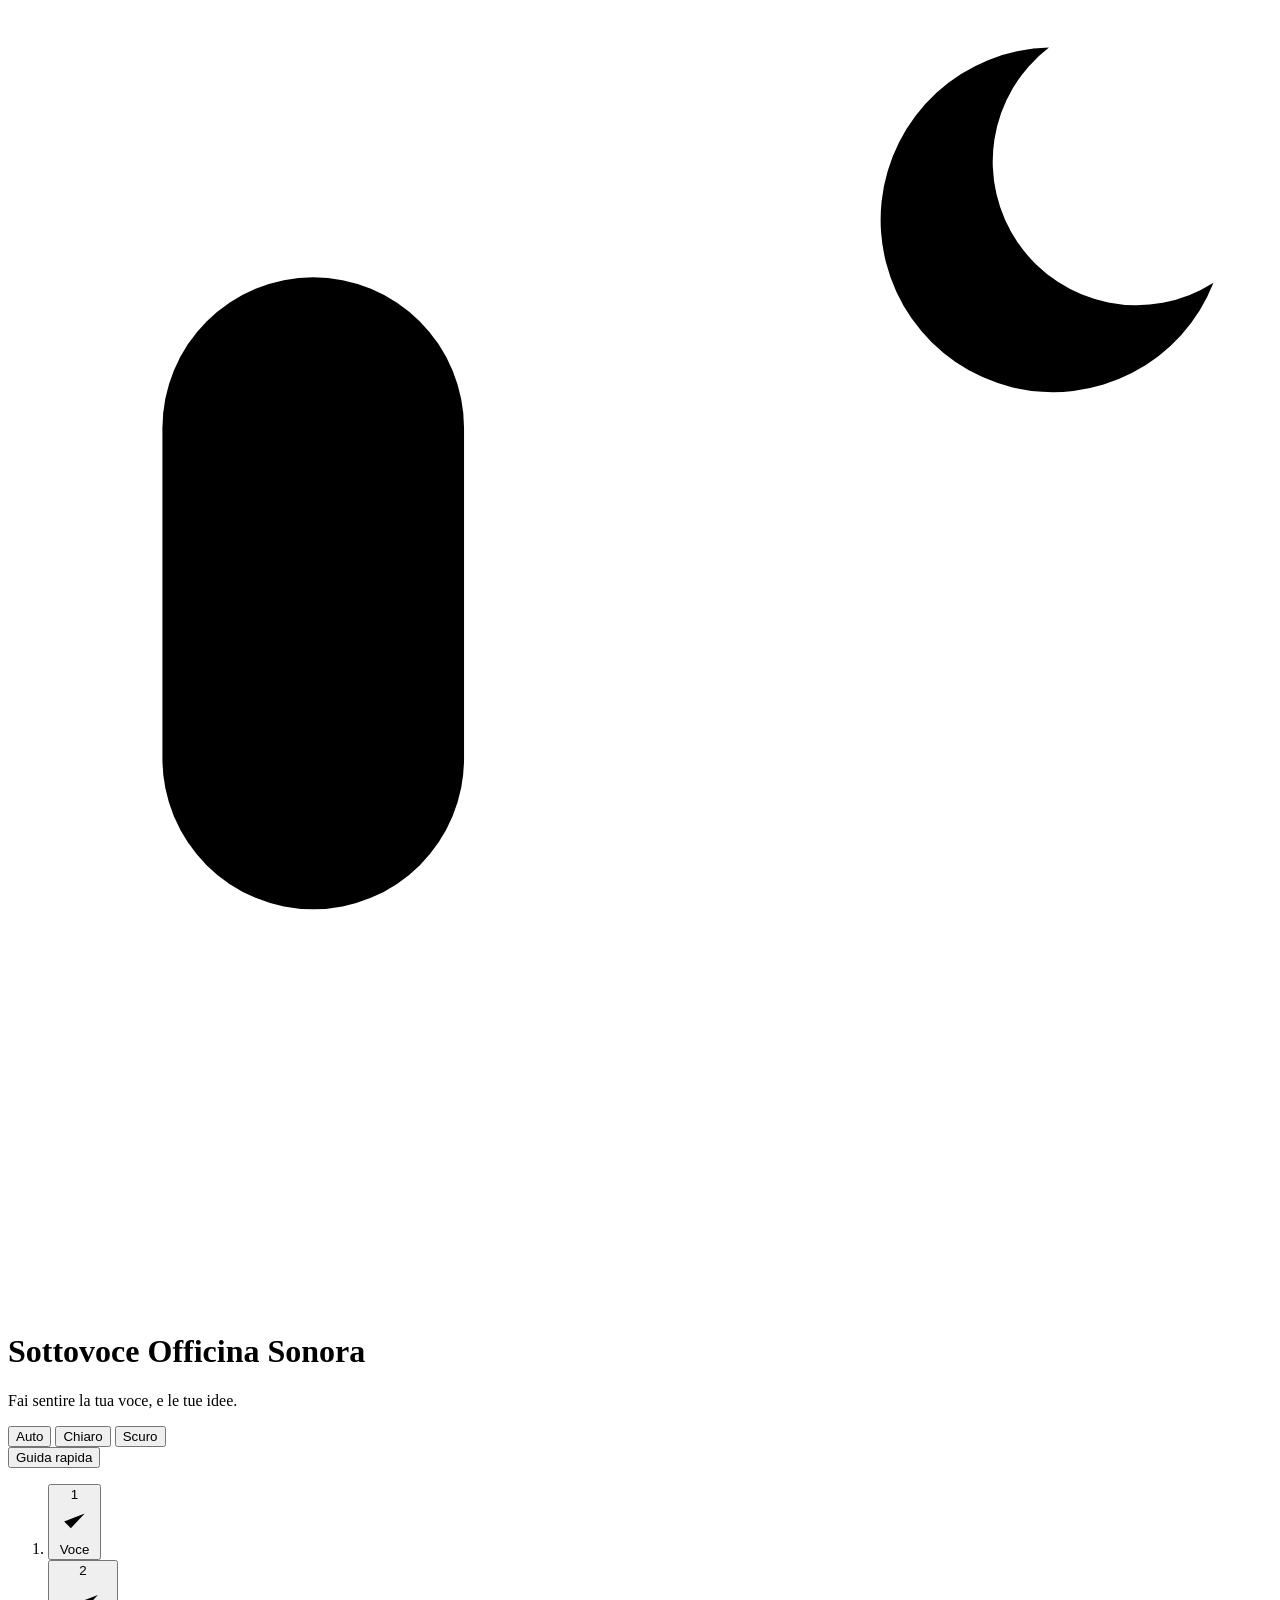
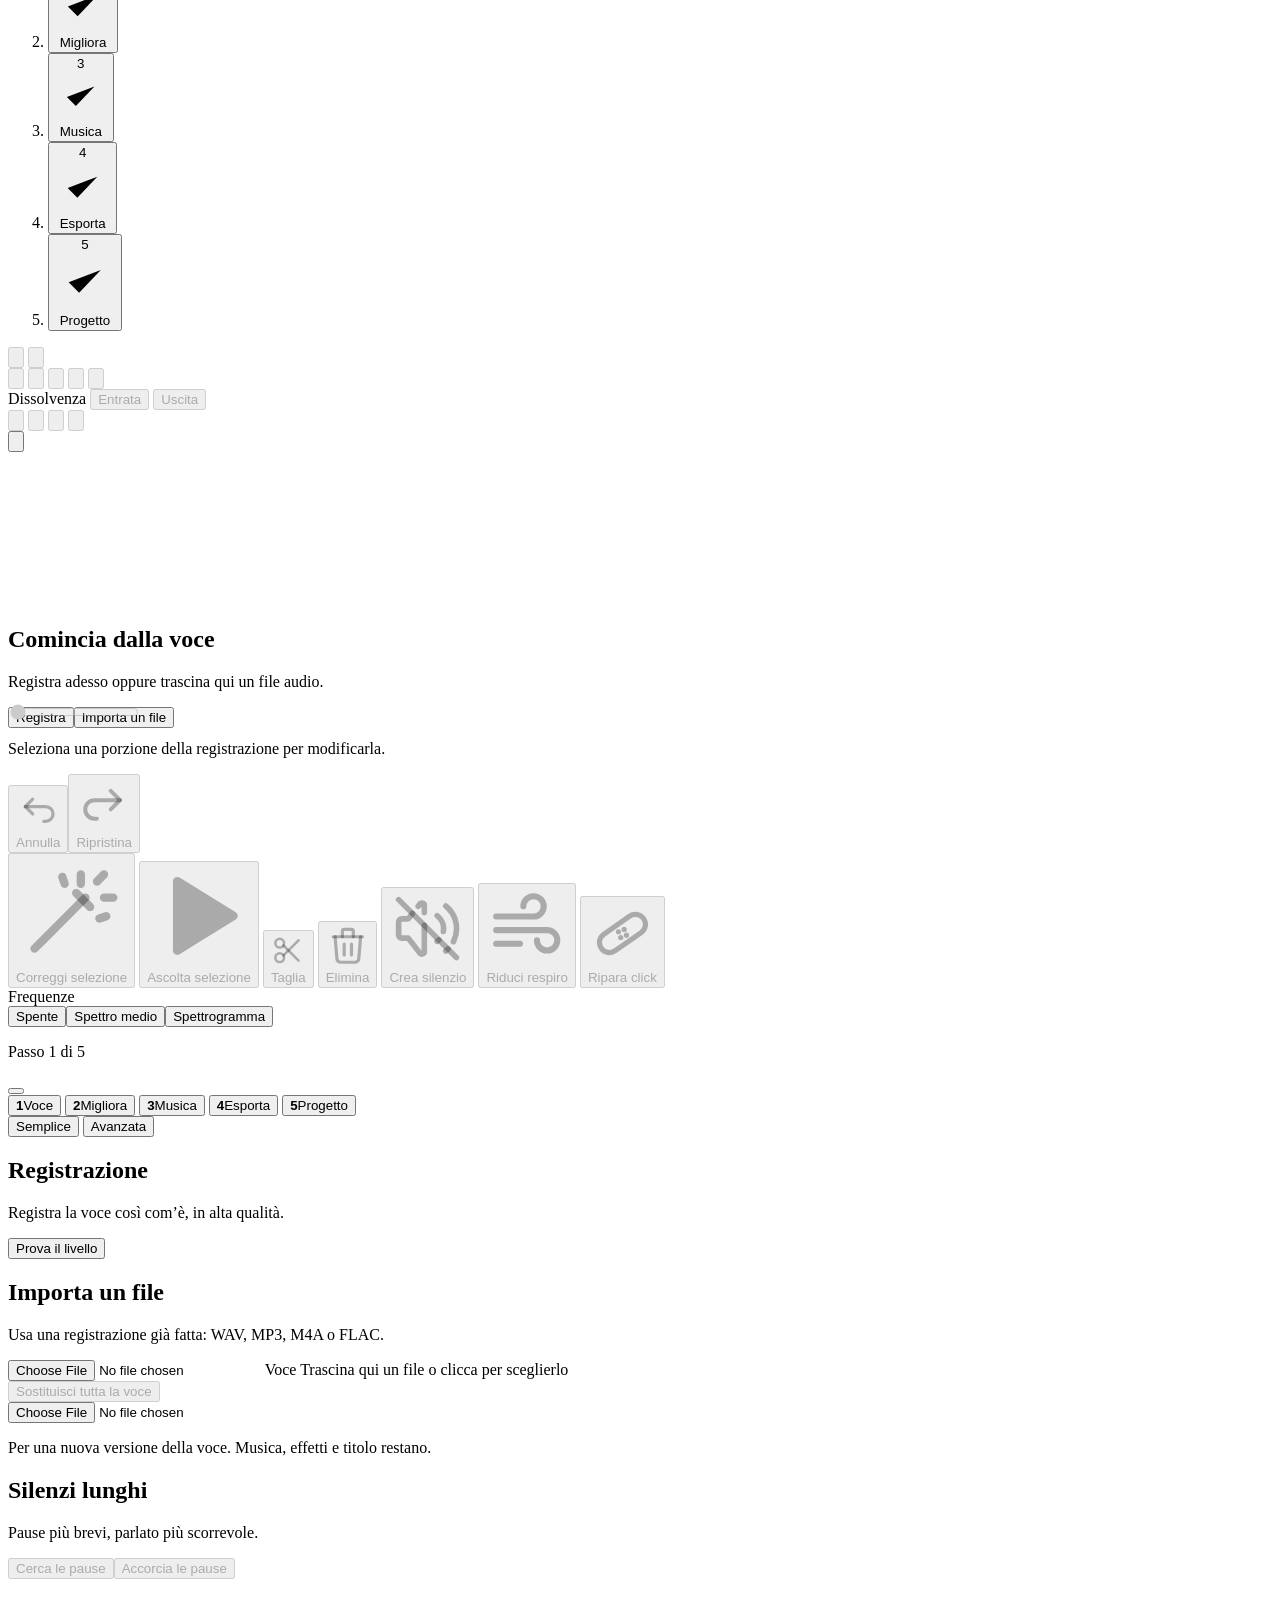
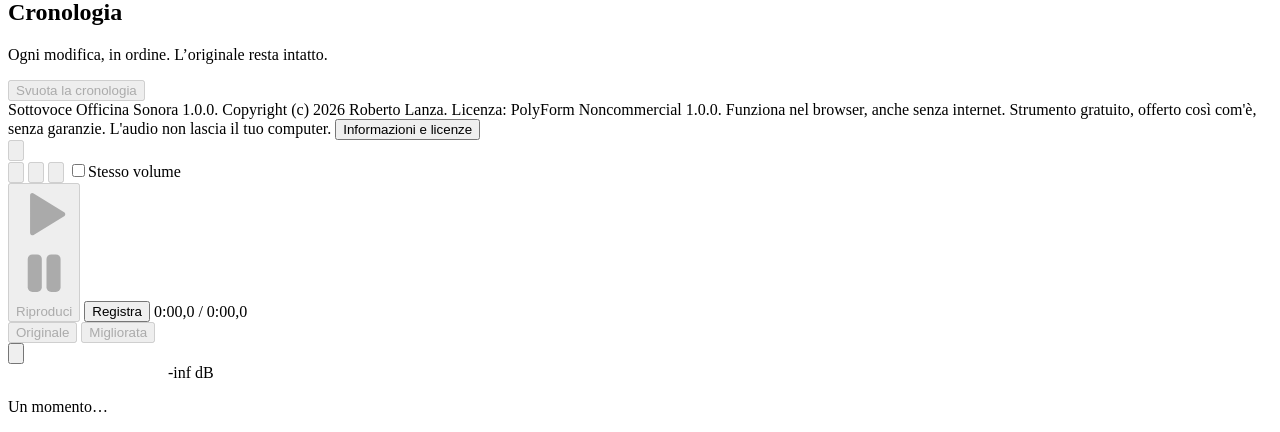
==== src/index.html @ 93d55a8c "Sigla e chiusura in vista, e una domanda per la seconda musica Il riquadro "Sigla e chiusura" ora st" ====
<!DOCTYPE html>
<html lang="it">
<head>
<meta charset="utf-8">
<meta name="viewport" content="width=device-width, initial-scale=1, viewport-fit=cover">
<title>Sottovoce Officina Sonora. Fai sentire la tua voce, e le tue idee.</title>
<link rel="icon" type="image/svg+xml" href="[data-uri]">
<meta name="author" content="Roberto Lanza">
<meta name="copyright" content="Copyright (c) 2026 Roberto Lanza. Licenza: PolyForm Noncommercial 1.0.0.">
<!--
  Sottovoce Officina Sonora: registra, monta e migliora la voce, con musica ed effetti.
  Ideato da Roberto Lanza. Copyright (c) 2026 Roberto Lanza. Licenza: PolyForm Noncommercial 1.0.0.
  Libero per uso personale, didattico e senza scopo di lucro; non è consentito l’uso commerciale. Fa fede il testo ufficiale
  della licenza, in inglese, nel blocco id="lic-polyform" e su https://polyformproject.org/licenses/noncommercial/1.0.0
  Componenti di terze parti, inclusi senza modifiche in blocchi separati:
  RNNoise (BSD-3-Clause) compilato in WebAssembly da @jitsi/rnnoise-wasm (Apache-2.0);
  lamejs 1.2.1 (LGPL-3.0), porting JavaScript di LAME. Vedi "Informazioni e licenze" nell’applicazione.
-->
<style>@@include css/caratteri.css@@@@include css/app.css@@</style>
</head>
<body>
<div class="app simple" id="app">
  <header class="masthead">
    <div class="brand">
      <svg class="logo" viewBox="84 72 352 362" aria-hidden="true" focusable="false"><g transform="translate(-21 39)">
  <rect x="148" y="108" width="84" height="176" rx="42" fill="var(--logo-a)"/>
  <path d="M124 226A66 66 0 0 0 256 226" fill="none" stroke="var(--logo-b)" stroke-width="28" stroke-linecap="round"/>
  <path d="M190 292V364M138 376H242" fill="none" stroke="var(--logo-b)" stroke-width="28" stroke-linecap="round"/>
  <path d="M283.5 141.0A108 108 0 0 1 283.5 249.0" fill="none" stroke="var(--logo-a)" stroke-width="28" stroke-linecap="round"/>
  <path d="M346.5 161.7A160 160 0 0 1 346.5 228.3" fill="none" stroke="var(--logo-a)" stroke-width="28" stroke-linecap="round"/>
  <path d="M394.9 44.0A48 48 0 1 0 440.7 109.5A40 40 0 0 1 394.9 44.0Z" fill="var(--logo-b)"/>
  </g></svg>
      <div>
        <h1>Sottovoce Officina Sonora</h1>
        <p class="slogan">Fai sentire la tua voce, e le tue idee.</p>
      </div>
    </div>
    <div class="look" aria-label="Aspetto dell’interfaccia">
      <p class="projbar" id="projBar" role="status" hidden><span id="projName"></span><span class="dirty" id="dirtyFlag" hidden>modifiche non salvate</span><button type="button" class="fileflag" id="fileFlag" hidden></button></p>
      <div class="tgroup" role="group" aria-label="Tema">
        <button class="tseg" data-theme-btn="auto" aria-pressed="true">Auto</button>
        <button class="tseg" data-theme-btn="light" aria-pressed="false">Chiaro</button>
        <button class="tseg" data-theme-btn="dark" aria-pressed="false">Scuro</button>
      </div>
      <button class="btn small" id="btnGuide">Guida rapida</button>
    </div>
  </header>

  <!-- barra del percorso: sempre visibile in alto, dice dove sei, cosa hai fatto e cosa viene dopo -->
  <nav class="stepper" id="stepper" aria-label="Percorso di lavoro">
    <ol>
      <li class="st" data-step="voce" data-state="upcoming"><button class="st-btn" type="button" data-go="rec"><span class="st-dot"><span class="st-n">1</span><svg class="st-chk" viewBox="0 0 16 16" aria-hidden="true"><path d="M3.5 8.4l2.9 2.9 6-6.3"/></svg></span><span class="st-l">Voce</span></button><span class="st-line" aria-hidden="true"><i></i></span></li>
      <li class="st" data-step="migliora" data-state="upcoming"><button class="st-btn" type="button" data-go="improve"><span class="st-dot"><span class="st-n">2</span><svg class="st-chk" viewBox="0 0 16 16" aria-hidden="true"><path d="M3.5 8.4l2.9 2.9 6-6.3"/></svg></span><span class="st-l">Migliora</span></button><span class="st-line" aria-hidden="true"><i></i></span></li>
      <li class="st" data-step="musica" data-state="upcoming"><button class="st-btn" type="button" data-go="tracks"><span class="st-dot"><span class="st-n">3</span><svg class="st-chk" viewBox="0 0 16 16" aria-hidden="true"><path d="M3.5 8.4l2.9 2.9 6-6.3"/></svg></span><span class="st-l">Musica</span></button><span class="st-line" aria-hidden="true"><i></i></span></li>
      <li class="st" data-step="esporta" data-state="upcoming"><button class="st-btn" type="button" data-go="export"><span class="st-dot"><span class="st-n">4</span><svg class="st-chk" viewBox="0 0 16 16" aria-hidden="true"><path d="M3.5 8.4l2.9 2.9 6-6.3"/></svg></span><span class="st-l">Esporta</span></button><span class="st-line" aria-hidden="true"><i></i></span></li>
      <li class="st" data-step="progetto" data-state="upcoming"><button class="st-btn" type="button" data-go="project"><span class="st-dot"><span class="st-n">5</span><svg class="st-chk" viewBox="0 0 16 16" aria-hidden="true"><path d="M3.5 8.4l2.9 2.9 6-6.3"/></svg></span><span class="st-l">Progetto</span></button></li>
    </ol>
  </nav>

  <div class="workspace">
  <section class="editor" aria-label="Montaggio">
    <div class="tools" role="toolbar" aria-label="Strumenti di montaggio">
      <div class="tgrp" role="group" aria-label="Cronologia">
        <button class="btn icon" id="tUndo" disabled aria-label="Annulla" data-k="⌘Z" data-kpc="Ctrl+Z"><svg class="ico" aria-hidden="true" focusable="false" xmlns="http://www.w3.org/2000/svg" viewBox="0 0 24 24" fill="none" stroke="currentColor" stroke-width="1.75" stroke-linecap="round" stroke-linejoin="round" >  <path d="M9 14l-4 -4l4 -4" /> <path d="M5 10h11a4 4 0 1 1 0 8h-1" /> </svg></button>
        <button class="btn icon" id="tRedo" disabled aria-label="Ripeti" data-k="⇧⌘Z" data-kpc="Ctrl+Y"><svg class="ico" aria-hidden="true" focusable="false" xmlns="http://www.w3.org/2000/svg" viewBox="0 0 24 24" fill="none" stroke="currentColor" stroke-width="1.75" stroke-linecap="round" stroke-linejoin="round" >  <path d="M15 14l4 -4l-4 -4" /> <path d="M19 10h-11a4 4 0 1 0 0 8h1" /> </svg></button>
      </div>
      <div class="tgrp" role="group" aria-label="Modifica">
        <button class="btn icon" id="tCut" disabled aria-label="Taglia" data-k="⌘X" data-kpc="Ctrl+X"><svg class="ico" aria-hidden="true" focusable="false" xmlns="http://www.w3.org/2000/svg" viewBox="0 0 24 24" fill="none" stroke="currentColor" stroke-width="1.75" stroke-linecap="round" stroke-linejoin="round" >  <path d="M3 7a3 3 0 1 0 6 0a3 3 0 1 0 -6 0" /> <path d="M3 17a3 3 0 1 0 6 0a3 3 0 1 0 -6 0" /> <path d="M8.6 8.6l10.4 10.4" /> <path d="M8.6 15.4l10.4 -10.4" /> </svg></button>
        <button class="btn icon" id="tCopy" disabled aria-label="Copia" data-k="⌘C" data-kpc="Ctrl+C"><svg class="ico" aria-hidden="true" focusable="false" xmlns="http://www.w3.org/2000/svg" viewBox="0 0 24 24" fill="none" stroke="currentColor" stroke-width="1.75" stroke-linecap="round" stroke-linejoin="round" >  <path d="M7 9.667a2.667 2.667 0 0 1 2.667 -2.667h8.666a2.667 2.667 0 0 1 2.667 2.667v8.666a2.667 2.667 0 0 1 -2.667 2.667h-8.666a2.667 2.667 0 0 1 -2.667 -2.667l0 -8.666" /> <path d="M4.012 16.737a2.005 2.005 0 0 1 -1.012 -1.737v-10c0 -1.1 .9 -2 2 -2h10c.75 0 1.158 .385 1.5 1" /> </svg></button>
        <button class="btn icon" id="tPaste" disabled aria-label="Incolla" data-k="⌘V" data-kpc="Ctrl+V"><svg class="ico" aria-hidden="true" focusable="false" xmlns="http://www.w3.org/2000/svg" viewBox="0 0 24 24" fill="none" stroke="currentColor" stroke-width="1.75" stroke-linecap="round" stroke-linejoin="round" >  <path d="M9 5h-2a2 2 0 0 0 -2 2v12a2 2 0 0 0 2 2h10a2 2 0 0 0 2 -2v-12a2 2 0 0 0 -2 -2h-2" /> <path d="M9 5a2 2 0 0 1 2 -2h2a2 2 0 0 1 2 2a2 2 0 0 1 -2 2h-2a2 2 0 0 1 -2 -2" /> </svg></button>
        <button class="btn icon" id="tDel" disabled aria-label="Elimina" data-k="⌫" data-kpc="Canc"><svg class="ico" aria-hidden="true" focusable="false" xmlns="http://www.w3.org/2000/svg" viewBox="0 0 24 24" fill="none" stroke="currentColor" stroke-width="1.75" stroke-linecap="round" stroke-linejoin="round" >  <path d="M4 7l16 0" /> <path d="M10 11l0 6" /> <path d="M14 11l0 6" /> <path d="M5 7l1 12a2 2 0 0 0 2 2h8a2 2 0 0 0 2 -2l1 -12" /> <path d="M9 7v-3a1 1 0 0 1 1 -1h4a1 1 0 0 1 1 1v3" /> </svg></button>
        <button class="btn icon" id="tSil" disabled aria-label="Silenzio" data-k="⌘L" data-kpc="Ctrl+L"><svg class="ico" aria-hidden="true" focusable="false" xmlns="http://www.w3.org/2000/svg" viewBox="0 0 24 24" fill="none" stroke="currentColor" stroke-width="1.75" stroke-linecap="round" stroke-linejoin="round" >  <path d="M15 8a5 5 0 0 1 1.912 4.934m-1.377 2.602a5 5 0 0 1 -.535 .464" /> <path d="M17.7 5a9 9 0 0 1 2.362 11.086m-1.676 2.299a9 9 0 0 1 -.686 .615" /> <path d="M9.069 5.054l.431 -.554a.8 .8 0 0 1 1.5 .5v2m0 4v8a.8 .8 0 0 1 -1.5 .5l-3.5 -4.5h-2a1 1 0 0 1 -1 -1v-4a1 1 0 0 1 1 -1h2l1.294 -1.664" /> <path d="M3 3l18 18" /> </svg></button>
      </div>
      <div class="tgrp fade" role="group" aria-label="Dissolvenza">
        <span class="tlab">Dissolvenza</span>
        <button class="btn" id="tFadeIn" disabled aria-label="Dissolvenza in entrata">Entrata</button>
        <button class="btn" id="tFadeOut" disabled aria-label="Dissolvenza in uscita">Uscita</button>
      </div>
      <span class="grow"></span>
      <div class="tgrp" role="group" aria-label="Zoom">
        <button class="btn icon" id="zOut" disabled aria-label="Riduci" data-k="−"><svg class="ico" aria-hidden="true" focusable="false" xmlns="http://www.w3.org/2000/svg" viewBox="0 0 24 24" fill="none" stroke="currentColor" stroke-width="1.75" stroke-linecap="round" stroke-linejoin="round" >  <path d="M3 10a7 7 0 1 0 14 0a7 7 0 1 0 -14 0" /> <path d="M7 10l6 0" /> <path d="M21 21l-6 -6" /> </svg></button>
        <button class="btn icon" id="zIn" disabled aria-label="Ingrandisci" data-k="+"><svg class="ico" aria-hidden="true" focusable="false" xmlns="http://www.w3.org/2000/svg" viewBox="0 0 24 24" fill="none" stroke="currentColor" stroke-width="1.75" stroke-linecap="round" stroke-linejoin="round" >  <path d="M3 10a7 7 0 1 0 14 0a7 7 0 1 0 -14 0" /> <path d="M7 10l6 0" /> <path d="M10 7l0 6" /> <path d="M21 21l-6 -6" /> </svg></button>
        <button class="btn icon" id="zSel" disabled aria-label="Zoom sulla selezione"><svg class="ico" aria-hidden="true" focusable="false" xmlns="http://www.w3.org/2000/svg" viewBox="0 0 24 24" fill="none" stroke="currentColor" stroke-width="1.75" stroke-linecap="round" stroke-linejoin="round" >  <path d="M9 12a3 3 0 1 0 6 0a3 3 0 0 0 -6 0" /> <path d="M17 17l-2.5 -2.5" /> <path d="M10 4l2 -2l2 2" /> <path d="M20 10l2 2l-2 2" /> <path d="M4 10l-2 2l2 2" /> <path d="M10 20l2 2l2 -2" /> </svg></button>
        <button class="btn icon" id="zFit" disabled aria-label="Vista intera"><svg class="ico" aria-hidden="true" focusable="false" xmlns="http://www.w3.org/2000/svg" viewBox="0 0 24 24" fill="none" stroke="currentColor" stroke-width="1.75" stroke-linecap="round" stroke-linejoin="round" >  <path d="M7 8l-4 4l4 4" /> <path d="M17 8l4 4l-4 4" /> <path d="M3 12l18 0" /> </svg></button>
      </div>
      <div class="more">
        <button class="btn icon" id="btnMore" aria-label="Altro" aria-haspopup="true" aria-expanded="false" aria-controls="morePanel"><svg class="ico" aria-hidden="true" focusable="false" xmlns="http://www.w3.org/2000/svg" viewBox="0 0 24 24" fill="none" stroke="currentColor" stroke-width="1.75" stroke-linecap="round" stroke-linejoin="round" >  <path d="M4 12a1 1 0 1 0 2 0a1 1 0 1 0 -2 0" /> <path d="M11 12a1 1 0 1 0 2 0a1 1 0 1 0 -2 0" /> <path d="M18 12a1 1 0 1 0 2 0a1 1 0 1 0 -2 0" /> </svg></button>
        <div class="more-panel" id="morePanel" role="group" aria-label="Altre funzioni" hidden>
          <button class="btn" id="tAll" disabled>Seleziona tutto <span class="k" data-pc="Ctrl+A">⌘A</span></button>
          <button class="btn" id="tNone" disabled>Togli la selezione <span class="k">esc</span></button>
          <label class="lab more-row">Altezza della forma d’onda <select id="vzoom" aria-label="Altezza della forma d’onda">
            <option value="0">Automatica</option><option value="1">× 1</option><option value="2">× 2</option><option value="4">× 4</option><option value="8">× 8</option><option value="16">× 16</option>
          </select></label>
          <button class="btn" id="btnBlind" disabled>Ascolto alla cieca</button>
          <button class="btn" id="btnWelcome">Primi passi</button>
        </div>
      </div>
    </div>
    <div class="timeline" id="wrap" style="height:250px">
      <canvas id="cvBase" aria-hidden="true"></canvas>
      <canvas id="cvTop" tabindex="0" role="slider" aria-label="Forma d’onda. Frecce per spostare il cursore, Maiusc e frecce per selezionare. Trascinando la riga dei tempi in alto si sposta il cursore." aria-valuemin="0" aria-valuemax="0" aria-valuenow="0"></canvas>
      <div class="empty-hint" id="emptyHint">
        <h2>Comincia dalla voce</h2>
        <p>Registra adesso oppure trascina qui un file audio.</p>
        <div class="btnrow"><button class="btn rec-fill" id="emptyRec" type="button"><span class="recdot" aria-hidden="true"></span>Registra</button><button class="btn" id="emptyImport" type="button">Importa un file</button></div>
      </div>
    </div>
    <input type="range" id="hscroll" class="vscroll" min="0" max="1000" value="0" aria-label="Scorri la forma d’onda" disabled>
    <div class="editbar" id="editBar" role="toolbar" aria-label="Modifica della selezione">
      <div class="eb-top"><p class="eb-state" id="ebState" aria-live="polite">Seleziona una porzione della registrazione per modificarla.</p>
        <div class="eb-undo"><button class="btn" id="ebUndo" type="button" disabled><svg class="ico" aria-hidden="true" focusable="false" xmlns="http://www.w3.org/2000/svg" viewBox="0 0 24 24" fill="none" stroke="currentColor" stroke-width="1.75" stroke-linecap="round" stroke-linejoin="round" >  <path d="M9 14l-4 -4l4 -4" /> <path d="M5 10h11a4 4 0 1 1 0 8h-1" /> </svg><span>Annulla</span></button><button class="btn" id="ebRedo" type="button" disabled><svg class="ico" aria-hidden="true" focusable="false" xmlns="http://www.w3.org/2000/svg" viewBox="0 0 24 24" fill="none" stroke="currentColor" stroke-width="1.75" stroke-linecap="round" stroke-linejoin="round" >  <path d="M15 14l4 -4l-4 -4" /> <path d="M19 10h-11a4 4 0 1 0 0 8h1" /> </svg><span>Ripristina</span></button></div></div>
      <div class="eb-tools" id="ebTools">
        <button class="btn eb-main" id="ebFix" type="button" disabled><svg class="ico" viewBox="0 0 24 24" aria-hidden="true" focusable="false" fill="none" stroke="currentColor" stroke-width="1.8" stroke-linecap="round" stroke-linejoin="round"><path d="M4 20l11-11M14 4v2M19 9h2M17.5 5.5l1.5-1.5M10 4.5l.5 1.5M19.5 13l-1.5.5"/><path d="M13 8l3 3"/></svg><span>Correggi selezione</span></button>
        <button class="btn" id="ebPlay" type="button" disabled><svg class="ico" aria-hidden="true" focusable="false" xmlns="http://www.w3.org/2000/svg" viewBox="0 0 24 24" fill="currentColor" >  <path d="M6 4v16a1 1 0 0 0 1.524 .852l13 -8a1 1 0 0 0 0 -1.704l-13 -8a1 1 0 0 0 -1.524 .852z" /> </svg><span>Ascolta selezione</span></button>
        <button class="btn" id="ebCut" type="button" disabled><svg class="ico" aria-hidden="true" focusable="false" xmlns="http://www.w3.org/2000/svg" viewBox="0 0 24 24" fill="none" stroke="currentColor" stroke-width="1.75" stroke-linecap="round" stroke-linejoin="round" >  <path d="M3 7a3 3 0 1 0 6 0a3 3 0 1 0 -6 0" /> <path d="M3 17a3 3 0 1 0 6 0a3 3 0 1 0 -6 0" /> <path d="M8.6 8.6l10.4 10.4" /> <path d="M8.6 15.4l10.4 -10.4" /> </svg><span>Taglia</span></button>
        <button class="btn" id="ebDel" type="button" disabled><svg class="ico" aria-hidden="true" focusable="false" xmlns="http://www.w3.org/2000/svg" viewBox="0 0 24 24" fill="none" stroke="currentColor" stroke-width="1.75" stroke-linecap="round" stroke-linejoin="round" >  <path d="M4 7l16 0" /> <path d="M10 11l0 6" /> <path d="M14 11l0 6" /> <path d="M5 7l1 12a2 2 0 0 0 2 2h8a2 2 0 0 0 2 -2l1 -12" /> <path d="M9 7v-3a1 1 0 0 1 1 -1h4a1 1 0 0 1 1 1v3" /> </svg><span>Elimina</span></button>
        <button class="btn" id="ebSil" type="button" disabled><svg class="ico" aria-hidden="true" focusable="false" xmlns="http://www.w3.org/2000/svg" viewBox="0 0 24 24" fill="none" stroke="currentColor" stroke-width="1.75" stroke-linecap="round" stroke-linejoin="round" >  <path d="M15 8a5 5 0 0 1 1.912 4.934m-1.377 2.602a5 5 0 0 1 -.535 .464" /> <path d="M17.7 5a9 9 0 0 1 2.362 11.086m-1.676 2.299a9 9 0 0 1 -.686 .615" /> <path d="M9.069 5.054l.431 -.554a.8 .8 0 0 1 1.5 .5v2m0 4v8a.8 .8 0 0 1 -1.5 .5l-3.5 -4.5h-2a1 1 0 0 1 -1 -1v-4a1 1 0 0 1 1 -1h2l1.294 -1.664" /> <path d="M3 3l18 18" /> </svg><span>Crea silenzio</span></button>
        <button class="btn" id="ebBreath" type="button" disabled><svg class="ico" viewBox="0 0 24 24" aria-hidden="true" focusable="false" fill="none" stroke="currentColor" stroke-width="1.8" stroke-linecap="round" stroke-linejoin="round"><path d="M3 9h11a3 3 0 1 0-3-3M3 13h15a3 3 0 1 1-3 3M3 17h7"/></svg><span>Riduci respiro</span></button>
        <button class="btn" id="ebClick" type="button" disabled><svg class="ico" viewBox="0 0 24 24" aria-hidden="true" focusable="false" fill="none" stroke="currentColor" stroke-width="1.8" stroke-linecap="round" stroke-linejoin="round"><rect x="3" y="8.5" width="18" height="7" rx="3.5" transform="rotate(-35 12 12)"/><path d="M10.6 11.4h.01M13.4 12.6h.01M11.4 13.4h.01M12.6 10.6h.01"/></svg><span>Ripara click</span></button>
      </div>
      <div class="eb-report" id="ebReport" aria-live="polite" hidden></div>
    </div>
    <div class="lanes-info">
      <div id="selInfo" aria-live="polite"></div>
      <div class="legend" id="legend"></div>
    </div>
    <div class="specbar"><span class="specbar-l">Frequenze</span><div class="specsel" role="group" aria-label="Vista in frequenza">
      <button class="seg" type="button" data-spec="off" aria-pressed="true">Spente</button><button class="seg" type="button" data-spec="mean" aria-pressed="false">Spettro medio</button><button class="seg" type="button" data-spec="gram" aria-pressed="false">Spettrogramma</button></div></div>
    <div class="spec" id="specBox" hidden>
      <div class="specwrap"><canvas id="cvSpec" role="img" aria-label="Vista in frequenza della voce, originale e migliorata a confronto"></canvas></div>
      <p class="note" id="specNote"></p>
    </div>
  </section>

  <aside class="side" aria-label="Schede di lavoro">
  <section class="nextstep" id="nextStep" aria-labelledby="nsKicker" aria-live="polite">
    <p class="ns-kicker" id="nsKicker">Passo 1 di 5</p>
    <p class="ns-text" id="nsText"></p>
    <div class="ns-actions"><button class="btn primary" id="nsMain" type="button"></button><button class="linkbtn" id="nsAlt" type="button" hidden></button></div>
  </section>
  <nav class="tabs" role="tablist" aria-label="Fasi del lavoro">
    <button class="tab" role="tab" id="tab-rec" aria-controls="pane-rec" data-tab="rec" aria-selected="true"><b>1</b>Voce</button>
    <button class="tab" role="tab" id="tab-improve" aria-controls="pane-improve" data-tab="improve" aria-selected="false"><b>2</b>Migliora</button>
    <button class="tab" role="tab" id="tab-tracks" aria-controls="pane-tracks" data-tab="tracks" aria-selected="false"><b>3</b>Musica</button>
    <button class="tab" role="tab" id="tab-export" aria-controls="pane-export" data-tab="export" aria-selected="false"><b>4</b>Esporta</button>
    <button class="tab" role="tab" id="tab-project" aria-controls="pane-project" data-tab="project" aria-selected="false"><b>5</b>Progetto</button>
    <div class="mode" role="group" aria-label="Livello dei controlli">
      <button class="seg" data-mode="simple" aria-pressed="true">Semplice</button>
      <button class="seg" data-mode="adv" aria-pressed="false">Avanzata</button>
    </div>
  </nav>

  <section class="pane" id="pane-rec" role="tabpanel" aria-labelledby="tab-rec">
    <div class="panels">
      <article class="panel rec" id="pRec"><h2 data-info="Il programma registra in alta qualità, senza compressione (48 kHz), e spegne i filtri automatici del browser: niente cancellazione dell’eco, riduzione del rumore o volume automatico. La voce arriva come la sente il microfono, e la migliori tu dopo.">Registrazione</h2>
        <p class="desc">Registra la voce così com’è, in alta qualità.</p>
        <div class="body"></div>
        <div class="btnrow"><button class="btn" id="btnMonitor">Prova il livello</button></div>
        <p class="status" id="recStatus" role="status"></p>
      </article>
      <article class="panel voice" id="pImport"><h2>Importa un file</h2>
        <p class="desc">Usa una registrazione già fatta: WAV, MP3, M4A o FLAC.</p>
        <label class="slot" id="slotVoice" style="--c:var(--voice)">
          <input class="vh" type="file" accept="audio/*,video/*" id="fileVoice">
          <span class="slot-title">Voce</span>
          <span class="slot-name" id="nameVoice">Trascina qui un file o clicca per sceglierlo</span>
        </label>
        <div class="btnrow"><button class="btn" id="btnReplaceVoice" disabled>Sostituisci tutta la voce</button></div>
        <input class="vh" type="file" accept="audio/*,video/*" id="fileReplace" tabindex="-1" aria-hidden="true">
        <p class="note">Per una nuova versione della voce. Musica, effetti e titolo restano.</p>
        <div class="body"></div>
      </article>
      <article class="panel neutral" id="pSil"><h2 data-info="Una pausa è un tratto senza voce per RNNoise e con un livello basso: servono tutte e due le condizioni, così il taglio non entra mai in una parola. Di ogni pausa lunga si tiene l’inizio e la fine e si toglie il centro, con la dissolvenza sui tagli. Gli effetti restano nel punto in cui sono.">Silenzi lunghi</h2>
        <p class="desc">Pause più brevi, parlato più scorrevole.</p>
        <div class="body"></div>
        <div class="btnrow"><button class="btn" id="btnSilFind" disabled>Cerca le pause</button><button class="btn primary" id="btnSilApply" disabled>Accorcia le pause</button></div>
        <p class="status" id="silStatus" role="status"></p>
      </article>
      <article class="panel neutral" id="pHist"><h2 data-info="Le modifiche si applicano in ordine quando ascolti ed esporti. Il file originale non viene mai toccato, quindi ogni passo si può annullare.">Cronologia</h2>
        <p class="desc">Ogni modifica, in ordine. L’originale resta intatto.</p>
        <ol class="list" id="histList"></ol>
        <div class="btnrow"><button class="btn" id="btnClearHist" disabled>Svuota la cronologia</button></div>
      </article>
    </div>
  </section>

  <section class="pane" id="pane-improve" role="tabpanel" aria-labelledby="tab-improve" hidden>
    <!-- miglioramento in un clic: analisi, riepilogo in parole semplici, poi "Applica tutti i suggerimenti" -->
    <section class="assist" id="assist" aria-labelledby="assistT">
      <h2 id="assistT" class="assist-h">Migliora la voce in un clic</h2>
      <p class="assist-lead">Sottovoce analizza la registrazione e la prepara da sola per il tuo podcast: rumore, volume e chiarezza della voce.</p>
      <button class="btn cta" id="btnPodcast" type="button" disabled><svg class="ico" viewBox="0 0 24 24" aria-hidden="true" focusable="false" fill="none" stroke="currentColor" stroke-width="1.8" stroke-linecap="round"><rect x="9" y="2.5" width="6" height="11" rx="3"/><path d="M5.5 11a6.5 6.5 0 0 0 13 0M12 17.5v4M8.5 21.5h7"/></svg><span>Modalità Podcast</span></button>
      <p class="assist-alt">Preferisci decidere tu? <button class="linkbtn" id="btnPropose" type="button" disabled>Analizza e proponi</button> mostra i suggerimenti prima di applicarli.</p>
      <p class="note assist-refined">La voce è segnata come già rifinita: la Modalità Podcast prepara solo il volume per la pubblicazione.</p>
      <div class="assist-prog" id="assistProg" role="progressbar" aria-labelledby="assistMsg" aria-valuemin="0" aria-valuemax="100" aria-valuenow="0" hidden>
        <div class="assist-track"><i id="assistBar"></i></div>
        <p class="assist-msg" id="assistMsg" aria-live="polite"></p>
      </div>
      <div class="assist-report" id="proposeBox" aria-live="polite" hidden></div>
    </section>
    <!-- tutto il resto, per chi vuole regolare a mano -->
    <section class="adv-group" id="advGroup" aria-labelledby="advToggle">
      <button class="adv-toggle" id="advToggle" type="button" aria-expanded="false" aria-controls="advBody"><span>Regolazioni avanzate</span><i aria-hidden="true"></i></button>
      <p class="note adv-sub">Stile della voce, volume, pulizia, timbro, dinamica e misure, per chi vuole regolare a mano.</p>
      <div class="pc-wrap" id="advBody"><div class="pc-inner">
    <div class="styles" id="voiceStyles"></div>
    <div class="applybar"><button class="btn" id="btnApply" disabled>Applica i miglioramenti</button><span id="applyStatus" class="status" role="status"></span></div>
    <div class="panels">
      <article class="panel voice" id="pLevel"><h2 data-info="Il LUFS misura il volume come lo sente l’orecchio, secondo la norma BS.1770, con lo stesso criterio di Sottovoce: una voce mono conta come due canali. Le registrazioni originali non cambiano.">Volume della voce</h2>
        <p class="desc">La voce sempre allo stesso volume, misurato in LUFS.</p>
        <div class="body"></div>
        <p class="status" id="levelStatus" role="status"></p>
      </article>
      <article class="panel voice" id="pNR"><h2 data-info="La pulizia usa RNNoise, un modello di intelligenza artificiale scelto con l’ascolto alla cieca. Toglie il rumore di fondo; per il rimbombo della stanza c’è il cursore “Riduci l’eco della stanza”.">Pulizia del rumore</h2>
        <p class="desc">Attenua i rumori di fondo: fruscio, ventole, ronzio, rimbombo.</p>
        <div class="body"></div>
      </article>
      <article class="panel voice" id="pTone"><h2 data-info="Il timbro è il carattere della voce. Ogni cursore agisce su una zona di suoni, dai gravi agli acuti, indicata tra parentesi. Bastano piccoli ritocchi, da 1 a 3 dB.">Timbro</h2>
        <p class="desc">Modifica il carattere della voce: più chiara, calda o morbida.</p>
        <div class="body"></div>
      </article>
      <article class="panel voice" id="pDeess"><h2 data-info="Il de-esser abbassa solo le sibilanti, cioè “s”, “z” e “sc”, nell’istante in cui compaiono. Il resto della voce non cambia.">De-esser</h2>
        <p class="desc">Rende meno fastidiose le “s” troppo forti.</p>
        <div class="body"></div>
      </article>
      <article class="panel voice" id="pMouth"><h2>Respiri e click</h2>
        <p class="desc">Respiri più discreti e niente schiocchi di bocca.</p>
        <div class="body"></div>
      </article>
      <article class="panel voice" id="pDyn"><h2 data-info="La dinamica è la differenza tra parti forti e deboli. Il livellatore pareggia le frasi, il compressore i suoni dentro le frasi, il gate abbassa il rumore nelle pause.">Dinamica</h2>
        <p class="desc">Rende la voce più uniforme, senza sbalzi di volume.</p>
        <div class="body"></div>
      </article>
      <article class="panel neutral" id="pDiag"><h2>Misure della voce</h2>
        <p class="desc">Come sta la voce, prima e dopo, in numeri.</p>
        <div id="diagBody"><p class="status">Registra o importa la voce per vedere le misure.</p></div>
      </article>
    </div>
      </div></div>
    </section>
  </section>

  <section class="pane" id="pane-tracks" role="tabpanel" aria-labelledby="tab-tracks" hidden>
    <div class="styles" id="musicStyles"></div>
    <div class="styles" id="duckReact"></div>
    <div class="panels">
      <article class="panel sigla" id="pSigla"><h2 data-info="La sigla suona all’inizio e la voce parte dopo; la chiusura suona alla fine, dopo la coda della musica, e si sposta da sola se la voce cambia lunghezza. Il volume si regola da solo al livello della voce.">Sigla e chiusura</h2>
        <p class="desc">Suonano prima e dopo l’episodio, sempre al loro posto.</p>
        <label class="slot" id="slotSig" style="--c:var(--fx3)">
          <input class="vh" type="file" accept="audio/*,video/*" id="fileSig">
          <span class="slot-title">Sigla</span>
          <span class="slot-name" id="nameSig">Trascina qui un file o clicca per sceglierlo</span>
        </label>
        <label class="slot" id="slotEnd" style="--c:var(--fx3)">
          <input class="vh" type="file" accept="audio/*,video/*" id="fileEnd">
          <span class="slot-title">Chiusura</span>
          <span class="slot-name" id="nameEnd">Trascina qui un file o clicca per sceglierlo</span>
        </label>
        <p class="status" id="siglaStatus"></p>
        <div class="btnrow"><button class="btn" id="btnSigRemove" disabled>Togli la sigla</button><button class="btn" id="btnEndRemove" disabled>Togli la chiusura</button></div>
      </article>
      <article class="panel music" id="pMusic"><h2>Musica</h2>
        <p class="desc">Il sottofondo musicale, al volume giusto da solo.</p>
        <label class="slot" id="slotMusic" style="--c:var(--music)">
          <input class="vh" type="file" accept="audio/*,video/*" id="fileMusic">
          <span class="slot-title">Musica</span>
          <span class="slot-name" id="nameMusic">Trascina qui un file o clicca per sceglierlo</span>
        </label>
        <div class="body"></div>
        <p class="status" id="musicStatus"></p>
        <div class="btnrow"><button class="btn" id="btnMusicRemove" disabled>Togli la musica</button></div>
      </article>
      <article class="panel duck" id="pDuck"><h2 data-info="Funziona come in Sottovoce: la musica si abbassa da sola quando parli e risale nelle pause. La soglia che riconosce la voce si regola da sola.">Ducking automatico</h2>
        <p class="desc">La musica scende quando parli e risale nelle pause.</p>
        <figure class="duckviz"><svg id="duckViz" viewBox="0 0 380 124" role="img" aria-label="Schema: la linea del volume della musica scende durante le due frasi della voce e risale nella pausa"></svg>
          <figcaption class="note">Illustrazione del comportamento su due frasi, non l’anteprima esatta del mix.</figcaption></figure>
        <div class="body"></div>
      </article>
      <article class="panel fx" id="pFx"><h2>Effetti</h2>
        <p class="desc">Suoni brevi come un gong, da trascinare dove servono.</p>
        <label class="slot" id="slotFx" style="--c:var(--fx)">
          <input class="vh" type="file" accept="audio/*,video/*" id="fileFx">
          <span class="slot-title">Effetto</span>
          <span class="slot-name">Trascina qui un file o clicca: va nel punto del cursore</span>
        </label>
        <ul class="list" id="fxList" aria-label="Effetti inseriti"></ul>
        <div class="fxedit" id="fxEdit" aria-label="Effetto selezionato"></div>
      </article>
    </div>
  </section>

  <section class="pane" id="pane-export" role="tabpanel" aria-labelledby="tab-export" hidden>
    <div class="panels">
      <article class="panel neutral" id="pExport"><h2 data-info="Il file usa le stesse regolazioni dell’ascolto. Il volume viene portato all’obiettivo in LUFS e un limitatore impedisce che i picchi distorcano.">Uscita</h2>
        <p class="desc">Il file finale suona come l’ascolto, al volume giusto.</p>
        <div class="body"></div>
        <div class="export-warn" id="exportWarn" role="status" hidden></div>
        <div class="btnrow"><button class="btn primary" id="btnExport" disabled>Esporta</button><button class="btn" id="btnStems" disabled>Tracce separate</button></div>
        <p class="status" id="exportStatus" role="status"></p>
      </article>
      <article class="panel neutral" id="pMeta"><h2 data-info="Nell’MP3 vanno tutti i dati e la copertina. Nel WAV solo titolo, autore e commento.">Titolo, autore e copertina</h2>
        <p class="desc">Li mostrano le app dei podcast e i lettori musicali.</p>
        <div class="body"></div>
        <div class="cover"><div class="ph" id="coverPh">Nessuna copertina</div><img id="coverImg" alt="Copertina scelta" hidden>
          <div class="btnrow" style="margin:0"><button class="btn" id="btnCover">Scegli l’immagine</button><button class="btn" id="btnCoverDel" hidden>Togli</button></div>
          <input class="vh" type="file" accept="image/*" id="fileCover" tabindex="-1" aria-hidden="true"></div>
        <p class="note">Meglio un’immagine quadrata. Viene ridotta a 1400 × 1400 pixel.</p>
      </article>
      <article class="panel neutral" id="pReport"><h2>Ultima esportazione</h2>
        <p class="desc">Le misure del file appena creato.</p>
        <div id="reportBody"><p class="status">Ancora nessuna esportazione.</p></div>
      </article>
    </div>
  </section>

  <section class="pane" id="pane-project" role="tabpanel" aria-labelledby="tab-project" hidden>
    <div class="panels">
      <article class="panel neutral" id="pProject"><h2 data-info="“Salva il progetto” crea un file con gli originali e l’elenco delle modifiche. Si riapre anche con una versione nuova del programma o su un altro computer.">Progetto</h2>
        <p class="desc" id="projLead">Il lavoro si salva da solo in questo browser.</p>
        <div class="btnrow"><button class="btn primary" id="btnSaveProj" disabled>Salva il progetto</button><button class="btn" id="btnSaveAs" hidden>Salva con un altro nome</button><button class="btn" id="btnOpenProj">Apri un progetto</button><button class="btn" id="btnNewProj">Nuovo progetto</button></div>
        <input class="vh" type="file" accept=".sottovoce,.zip,application/zip" id="fileProj" tabindex="-1" aria-hidden="true">
        <p class="status" id="projStatus" role="status"></p>
      </article>
      <article class="panel neutral" id="pSerie"><h2 data-info="Un modello conserva sigla, chiusura, musica, tutte le regolazioni, autore, nome della serie, anno e copertina. Ogni nuovo episodio parte con tutto al suo posto e con il numero dell’episodio successivo. I modelli restano in questo browser; con “Scarica” li porti su un altro computer.">Modelli di serie</h2>
        <p class="desc">Ogni episodio nuovo parte già pronto: porti solo la voce.</p>
        <ul class="serie-list" id="serieList" aria-label="Modelli di serie"></ul>
        <div class="serie-new"><label for="serieName">Salva questo progetto come modello</label>
          <div class="serie-row"><input type="text" id="serieName" maxlength="80" placeholder="Nome della serie"><button class="btn" id="btnSerieSave">Salva come modello</button></div></div>
        <div class="btnrow"><button class="btn" id="btnSerieImport">Aggiungi un modello da file</button></div>
        <input class="vh" type="file" accept=".serie,.zip,application/zip" id="fileSerie" tabindex="-1" aria-hidden="true">
        <p class="status" id="serieStatus" role="status"></p>
      </article>
      <article class="panel neutral" id="pPreset"><h2>Preset</h2>
        <p class="desc">Salva le tue regolazioni e richiamale con un clic.</p>
        <div class="body"></div>
      </article>
    </div>
  </section>

  </aside>
  </div>

  <footer class="foot">
    <span>Sottovoce Officina Sonora 1.0.0. Copyright (c) 2026 Roberto Lanza. Licenza: PolyForm Noncommercial 1.0.0.</span>
    <span>Funziona nel browser, anche senza internet. Strumento gratuito, offerto così com'è, senza garanzie. L'audio non lascia il tuo computer.</span>
    <button class="linkbtn" id="btnInfo">Informazioni e licenze</button>
  </footer>
</div>

<div class="transport" id="transport" role="region" aria-label="Ascolto e registrazione">
  <div class="transport-in">
    <div class="tp-nav" role="group" aria-label="Spostati nella registrazione">
      <button class="btn icon" id="btnHome" disabled aria-label="Vai all’inizio" data-k="Home"><svg class="ico" aria-hidden="true" focusable="false" xmlns="http://www.w3.org/2000/svg" viewBox="0 0 24 24" fill="none" stroke="currentColor" stroke-width="1.75" stroke-linecap="round" stroke-linejoin="round" >  <path d="M20 5v14l-12 -7l12 -7" /> <path d="M4 5l0 14" /> </svg></button>
      <div class="tp-extra" id="tpExtra">
        <button class="btn icon" id="btnBack" disabled aria-label="Indietro di 5 secondi" data-k="←"><svg class="ico" aria-hidden="true" focusable="false" xmlns="http://www.w3.org/2000/svg" viewBox="0 0 24 24" fill="none" stroke="currentColor" stroke-width="1.75" stroke-linecap="round" stroke-linejoin="round" >  <path d="M15 18a6 6 0 1 0 0 -12h-11" /> <path d="M7 9l-3 -3l3 -3" /> <path d="M8 20h2a1 1 0 0 0 1 -1v-1a1 1 0 0 0 -1 -1h-2v-3h3" /> </svg></button>
        <button class="btn icon" id="btnFwd" disabled aria-label="Avanti di 5 secondi" data-k="→"><svg class="ico" aria-hidden="true" focusable="false" xmlns="http://www.w3.org/2000/svg" viewBox="0 0 24 24" fill="none" stroke="currentColor" stroke-width="1.75" stroke-linecap="round" stroke-linejoin="round" >  <path d="M9 18a6 6 0 1 1 0 -12h11" /> <path d="M13 20h2a1 1 0 0 0 1 -1v-1a1 1 0 0 0 -1 -1h-2v-3h3" /> <path d="M17 9l3 -3l-3 -3" /> </svg></button>
        <button class="btn icon" id="btnEnd" disabled aria-label="Vai alla fine" data-k="Fine"><svg class="ico" aria-hidden="true" focusable="false" xmlns="http://www.w3.org/2000/svg" viewBox="0 0 24 24" fill="none" stroke="currentColor" stroke-width="1.75" stroke-linecap="round" stroke-linejoin="round" >  <path d="M4 5v14l12 -7l-12 -7" /> <path d="M20 5l0 14" /> </svg></button>
        <label class="toggle"><input type="checkbox" data-p="match" id="matchBox">Stesso volume</label>
      </div>
    </div>
    <button class="btn primary play" id="btnPlay" disabled data-k="spazio"><span class="i-play"><svg class="ico" aria-hidden="true" focusable="false" xmlns="http://www.w3.org/2000/svg" viewBox="0 0 24 24" fill="currentColor" >  <path d="M6 4v16a1 1 0 0 0 1.524 .852l13 -8a1 1 0 0 0 0 -1.704l-13 -8a1 1 0 0 0 -1.524 .852z" /> </svg></span><span class="i-pause"><svg class="ico" aria-hidden="true" focusable="false" xmlns="http://www.w3.org/2000/svg" viewBox="0 0 24 24" fill="currentColor" >  <path d="M9 4h-2a2 2 0 0 0 -2 2v12a2 2 0 0 0 2 2h2a2 2 0 0 0 2 -2v-12a2 2 0 0 0 -2 -2z" /> <path d="M17 4h-2a2 2 0 0 0 -2 2v12a2 2 0 0 0 2 2h2a2 2 0 0 0 2 -2v-12a2 2 0 0 0 -2 -2z" /> </svg></span><span id="playLabel">Riproduci</span></button>
    <button class="btn rec" id="btnRec" data-k="R"><span class="recdot" aria-hidden="true"></span><span id="recLabel">Registra</span></button>
    <span class="time" aria-live="off"><span id="timeNow">0:00,0</span> <span class="dim">/ <span id="timeTotal">0:00,0</span></span></span>
    <div class="tgroup ab" role="group" aria-label="Cosa ascoltare">
      <button class="tseg" id="abOrig" aria-pressed="true" disabled>Originale</button>
      <button class="tseg" id="abProc" aria-pressed="false" disabled>Migliorata</button>
    </div>
    <button class="btn icon tp-more" id="tpMore" aria-label="Altri comandi di ascolto" aria-expanded="false" aria-controls="tpExtra"><svg class="ico" aria-hidden="true" focusable="false" xmlns="http://www.w3.org/2000/svg" viewBox="0 0 24 24" fill="none" stroke="currentColor" stroke-width="1.75" stroke-linecap="round" stroke-linejoin="round" >  <path d="M4 12a1 1 0 1 0 2 0a1 1 0 1 0 -2 0" /> <path d="M11 12a1 1 0 1 0 2 0a1 1 0 1 0 -2 0" /> <path d="M18 12a1 1 0 1 0 2 0a1 1 0 1 0 -2 0" /> </svg></button>
    <div class="meterbox"><canvas id="meter" width="160" height="12" aria-hidden="true"></canvas><span id="meterTxt" role="status">-inf dB</span><span class="clipflag" id="clipFlag" role="alert"></span></div>
  </div>
</div>

<dialog id="info" aria-labelledby="infoT">
  <div class="info-head"><svg class="logo" viewBox="84 72 352 362" aria-hidden="true" focusable="false"><g transform="translate(-21 39)">
  <rect x="148" y="108" width="84" height="176" rx="42" fill="var(--logo-a)"/>
  <path d="M124 226A66 66 0 0 0 256 226" fill="none" stroke="var(--logo-b)" stroke-width="28" stroke-linecap="round"/>
  <path d="M190 292V364M138 376H242" fill="none" stroke="var(--logo-b)" stroke-width="28" stroke-linecap="round"/>
  <path d="M283.5 141.0A108 108 0 0 1 283.5 249.0" fill="none" stroke="var(--logo-a)" stroke-width="28" stroke-linecap="round"/>
  <path d="M346.5 161.7A160 160 0 0 1 346.5 228.3" fill="none" stroke="var(--logo-a)" stroke-width="28" stroke-linecap="round"/>
  <path d="M394.9 44.0A48 48 0 1 0 440.7 109.5A40 40 0 0 1 394.9 44.0Z" fill="var(--logo-b)"/>
  </g></svg><div><h2 id="infoT" style="margin:0">Informazioni e licenze</h2><p class="slogan" style="margin:2px 0 0">Sottovoce. Fai sentire la tua voce, e le tue idee.</p></div></div>
  <p><b>Sottovoce Officina Sonora</b>, versione 1.0.0, è stato ideato da Roberto Lanza.<br>Copyright (c) 2026 Roberto Lanza. Licenza: PolyForm Noncommercial 1.0.0.</p>
  <h3>Condizioni d’uso</h3>
  <p>Libero per uso personale, didattico e senza scopo di lucro. Non è consentito l’uso commerciale.</p>
  <p class="note">Questo è un riassunto in parole semplici: fa fede il testo ufficiale della licenza, in inglese, qui sotto e su <a href="https://polyformproject.org/licenses/noncommercial/1.0.0" target="_blank" rel="noopener">polyformproject.org/licenses/noncommercial/1.0.0</a>.</p>
  <details id="licPolyform"><summary>Licenza PolyForm Noncommercial 1.0.0 (testo ufficiale, in inglese)</summary><pre></pre></details>
  <p><b>Strumento gratuito, offerto così com'è, senza garanzie. L'audio non lascia il tuo computer.</b></p>
  <p>Il programma funziona interamente nel browser e non usa internet: registrazioni, file e progetti restano sul tuo computer.</p>
  <p>Segnalazioni e suggerimenti: [CONTATTO DA INSERIRE]</p>
  <h3>Componenti di terze parti</h3>
  <p>I componenti di terze parti incorporati (RNNoise, lamejs, icone, caratteri) restano sotto le loro licenze, riportate qui sotto.</p>
  <p><b>RNNoise</b> (Xiph.Org Foundation, Jean-Marc Valin, Mozilla e altri), licenza BSD a tre clausole, compilato in WebAssembly dal pacchetto <b>@jitsi/rnnoise-wasm</b>, licenza Apache 2.0.
     Sorgenti: <a href="https://gitlab.xiph.org/xiph/rnnoise" target="_blank" rel="noopener">gitlab.xiph.org/xiph/rnnoise</a> e <a href="https://github.com/jitsi/rnnoise-wasm" target="_blank" rel="noopener">github.com/jitsi/rnnoise-wasm</a>.</p>
  <p><b>lamejs</b> 1.2.1 di Alex Zhukov, porting JavaScript di <b>LAME</b>, licenza <b>GNU LGPL 3.0</b>. Sorgente: <a href="https://github.com/zhuker/lamejs" target="_blank" rel="noopener">github.com/zhuker/lamejs</a>. Sito di LAME: <a href="https://lame.sourceforge.net/" target="_blank" rel="noopener">lame.sourceforge.net</a>.</p>
  <p>Entrambi sono inclusi senza modifiche, in blocchi separati di questo file (<code>script id="rnnoise-glue"</code>, <code>script id="rnnoise-wasm"</code> e <code>script id="lamejs-lgpl"</code>): puoi sostituirli con altre versioni compatibili. Qui sotto trovi i testi completi delle licenze.</p>
  <p><b>Icone</b>: Tabler Icons di Paweł Kuna, licenza <b>MIT</b>, incluse come disegni SVG nel file.</p>
  <details id="licMit"><summary>Licenza MIT (icone Tabler)</summary><pre></pre></details>
  <p><b>Caratteri</b>: Fraunces (The Fraunces Project Authors), IBM Plex Sans e IBM Plex Mono (IBM Corp.), licenza <b>SIL Open Font License 1.1</b>, inclusi senza modifiche nel sottoinsieme latino distribuito da Fontsource.</p>
  <details id="licOfl"><summary>Licenza SIL Open Font License 1.1 (caratteri)</summary><pre></pre></details>
  <details id="licBsd"><summary>Licenza di RNNoise (BSD a tre clausole)</summary><pre></pre></details>
  <details id="licApache"><summary>Licenza Apache 2.0 (compilazione WebAssembly di RNNoise)</summary><pre></pre></details>
  <details id="licLgpl"><summary>Licenza GNU LGPL 3.0 (lamejs)</summary><pre></pre></details>
  <details id="licGpl"><summary>Licenza GNU GPL 3.0 (richiamata dalla LGPL)</summary><pre></pre></details>
  <form method="dialog" class="dlg-foot"><button class="btn primary">Chiudi</button></form>
</dialog>

<dialog id="guide" aria-labelledby="guideT">
  <h2 id="guideT">Guida rapida</h2>
  <ol class="steps">
    <li><b>Registra</b> con il pulsante rosso in basso, oppure <b>importa</b> un file nella scheda 1. Prima di registrare usa “Prova il livello”: le parole forti devono stare tra -12 e -6 dB, senza la scritta rossa di saturazione.</li>
    <li><b>Monta.</b> Trascina sulla forma d’onda per selezionare. Poi taglia, copia, incolla, elimina o metti silenzio. Sui tagli il programma aggiunge da solo una dissolvenza brevissima, così non si sentono clic. Tutto si può annullare.</li>
    <li><b>Migliora</b> nella scheda 2: scegli uno stile e premi “Applica i miglioramenti”. Confronta Originale e Migliorata in basso, con “Stesso volume” attivo, o alla cieca.</li>
    <li><b>Aggiungi musica ed effetti</b> nella scheda 3, se servono. La musica scende da sola quando parli.</li>
    <li><b>Esporta</b> nella scheda 4: WAV a 24 bit per lavorare ancora, MP3 con titolo, autore e copertina per pubblicare.</li>
  </ol>
  <h3>Tastiera e mouse</h3>
  <table class="keys">
    <tr><td><kbd>Spazio</kbd></td><td>Riproduci o pausa (con una selezione, ascolti solo quella)</td></tr>
    <tr><td><kbd>R</kbd></td><td>Registra o ferma la registrazione</td></tr>
    <tr><td><kbd data-pc="Ctrl">⌘</kbd> <kbd>Z</kbd> e <kbd data-pc="Maiusc">⇧</kbd> <kbd data-pc="Ctrl">⌘</kbd> <kbd>Z</kbd></td><td>Annulla e ripeti, senza limiti<span data-pc=" (per ripetere va bene anche Ctrl Y)"></span></td></tr>
    <tr><td><kbd data-pc="Ctrl">⌘</kbd> <kbd>X</kbd> / <kbd>C</kbd> / <kbd>V</kbd></td><td>Taglia, copia, incolla</td></tr>
    <tr><td><kbd data-pc="Canc">⌫</kbd></td><td>Elimina la selezione</td></tr>
    <tr><td><kbd data-pc="Ctrl">⌘</kbd> <kbd>L</kbd></td><td>Silenzio al posto della selezione</td></tr>
    <tr><td><kbd data-pc="Ctrl">⌘</kbd> <kbd>A</kbd></td><td>Seleziona tutto</td></tr>
    <tr><td><kbd>←</kbd> <kbd>→</kbd></td><td>Sposta il cursore di un secondo, con <kbd data-pc="Maiusc">⇧</kbd> allarga la selezione</td></tr>
    <tr><td><kbd>Home</kbd> <kbd>Fine</kbd></td><td>Vai all’inizio o alla fine</td></tr>
    <tr><td>Clic sulla forma d’onda</td><td>Sposta il cursore. Trascinando selezioni un tratto, con <kbd data-pc="Maiusc">⇧</kbd> allarghi la selezione.</td></tr>
    <tr><td>Trascinare la riga dei tempi o la linea del cursore</td><td>Sposta il cursore avanti e indietro senza selezionare. Se stai ascoltando, l’ascolto riparte da lì.</td></tr>
    <tr><td>Doppio clic</td><td>Seleziona il pezzo tra due tagli.</td></tr>
    <tr><td><kbd data-pc="Ctrl">⌘</kbd> + rotellina, o pizzico sul trackpad</td><td>Zoom sulla forma d’onda. La rotellina da sola fa scorrere la pagina.</td></tr>
  </table>
  <p class="note">Passa il mouse sulla lettera <span class="info-i demo" aria-hidden="true">i</span> accanto a ogni opzione per leggerne la spiegazione. Con la tastiera raggiungila con Tab, sul telefono toccala.</p>
  <form method="dialog" class="dlg-foot"><button class="btn primary">Ho capito</button></form>
</dialog>

<dialog id="musicAsk" class="voice-ask" aria-labelledby="maT" aria-describedby="maText">
  <h2 id="maT">C’è già una musica</h2>
  <p id="maText"></p>
  <p class="note">Sigla e chiusura suonano da sole prima e dopo l’episodio; la musica di sottofondo sta sotto la voce.</p>
  <div class="ep-foot">
    <button class="btn cta" id="maSig" type="button">Usalo come sigla</button>
    <button class="btn" id="maEnd" type="button">Usalo come chiusura</button>
    <button class="btn" id="maReplace" type="button">Sostituisci la musica</button>
  </div>
  <form method="dialog" class="ep-close"><button class="linkbtn">Lascia tutto com’è</button></form>
</dialog>
<dialog id="voiceAsk" class="voice-ask" aria-labelledby="vaT" aria-describedby="vaText">
  <h2 id="vaT">Un’altra voce</h2>
  <p id="vaText"></p>
  <p class="note">Sostituendo, musica, effetti, titolo e regolazioni restano. Per tornare alla voce di prima basta il pulsante Annulla della barra di modifica.</p>
  <div class="ep-foot">
    <button class="btn cta" id="vaReplace" type="button">Sostituisci la voce</button>
    <button class="btn" id="vaAppend" type="button">Aggiungi in fondo</button>
  </div>
  <form method="dialog" class="ep-close"><button class="linkbtn">Lascia la voce com’è</button></form>
</dialog>
<dialog id="episode" class="episode" aria-labelledby="episodeT" aria-describedby="epLead">
  <div class="ep-head"><svg class="ep-ic" viewBox="0 0 24 24" aria-hidden="true" focusable="false"><circle cx="12" cy="12" r="10.5"/><path d="M7.4 12.4l3.1 3.1 6.1-6.5"/></svg><h2 id="episodeT">Episodio pronto</h2></div>
  <p class="ep-lead" id="epLead"></p>
  <p class="ep-score" id="epScore" data-level="0">Qualità della registrazione: <b id="epScoreV"></b><span class="ep-meter" aria-hidden="true"><i></i><i></i><i></i></span></p>
  <ul class="ar-rows" id="epRows"></ul>
  <div class="ep-tips" id="epTips" hidden><h3>Un consiglio per la prossima registrazione</h3><ul id="epTipList"></ul></div>
  <div class="ep-foot">
    <button class="btn cta" id="epExport" type="button">Esporta MP3</button>
    <button class="btn" id="epAdv" type="button">Apri regolazioni avanzate</button>
  </div>
  <form method="dialog" class="ep-close"><button class="linkbtn">Chiudi e ascolta prima il risultato</button></form>
</dialog>
<dialog id="welcome" aria-labelledby="welcomeT">
  <h2 id="welcomeT">Benvenuto in Sottovoce Officina Sonora</h2>
  <p>Dalla voce registrata al file pronto da pubblicare, in cinque passi.</p>
  <ol class="steps">
    <li><b>Carica o registra</b> la voce: trascina un file audio nella pagina, oppure premi Registra.</li>
    <li><b>Ascolta</b> con il pulsante Riproduci in basso, o con la barra spaziatrice.</li>
    <li>Nella scheda Migliora premi <b>Modalità Podcast</b>: il programma sistema la voce da solo. Se preferisci scegliere tu, c’è <b>Analizza e proponi</b>.</li>
    <li><b>Ascolta</b> il risultato e confronta Originale e Migliorata in basso.</li>
    <li>Nella scheda Esporta premi <b>Esporta</b>: MP3 per pubblicare, WAV per continuare a lavorare.</li>
  </ol>
  <p><b>Strumento gratuito, offerto così com'è, senza garanzie. L'audio non lascia il tuo computer.</b></p>
  <p class="note">Puoi rivedere questa finestra dal menu con i tre puntini, sopra la forma d’onda, alla voce “Primi passi”.</p>
  <form method="dialog" class="dlg-foot welcome-foot">
    <label class="chk"><input type="checkbox" id="welcomeNoMore" checked><span>Non mostrarla più all’apertura</span></label>
    <button class="btn primary" id="welcomeOk">Comincia</button>
  </form>
</dialog>

<dialog id="stemsDlg" aria-labelledby="stemsT">
  <h2 id="stemsT">Tracce separate</h2>
  <p id="stemsInfo"></p>
  <p class="note">Il browser permette un solo download per clic: scarica i file uno alla volta, oppure tutti insieme in uno zip.</p>
  <ul class="list" id="stemsList" aria-label="Tracce da scaricare"></ul>
  <div class="dlg-foot"><button class="btn" id="stemsZip" type="button">Scarica tutto in uno zip</button><form method="dialog" style="margin:0"><button class="btn primary">Chiudi</button></form></div>
</dialog>

<dialog id="errDlg" aria-labelledby="errT">
  <h2 id="errT">Il microfono non si è aperto</h2>
  <p id="errMsg"></p>
  <p class="note" id="errTech"></p>
  <form method="dialog" class="dlg-foot"><button class="btn primary">Chiudi</button></form>
</dialog>

<dialog id="restoreDlg" aria-labelledby="restoreT">
  <h2 id="restoreT">Riprendere il lavoro?</h2>
  <p id="restoreMsg">In questo browser c’è il lavoro della volta scorsa.</p>
  <div class="dlg-foot"><button class="btn" id="restoreNo">Inizia da capo</button><button class="btn primary" id="restoreYes">Riprendi</button></div>
</dialog>

<div class="scrim" id="busy" role="alertdialog" aria-modal="true" aria-labelledby="busyMsg">
  <div class="dialog"><p id="busyMsg">Un momento…</p><div class="bar" role="progressbar" aria-labelledby="busyMsg" aria-valuemin="0" aria-valuemax="100" aria-valuenow="0" id="busyBarBox"><i id="busyBar"></i></div></div>
</div>
<div class="toast" id="toast" role="status"></div>
<div id="tipPop" role="tooltip" hidden></div>

<script type="text/plain" id="lic-polyform">@@include licenze/polyform-noncommercial.txt@@</script>
<!-- Componente di terze parti, non modificato: RNNoise (BSD-3-Clause) compilato in WebAssembly da @jitsi/rnnoise-wasm (Apache-2.0). Sorgenti: https://gitlab.xiph.org/xiph/rnnoise e https://github.com/jitsi/rnnoise-wasm -->
<script id="rnnoise-glue">@@include terze-parti/rnnoise-glue.js@@</script>
<script type="text/plain" id="rnnoise-wasm">@@include terze-parti/rnnoise-wasm.b64@@</script>
<script type="text/plain" id="lic-bsd">@@include licenze/bsd-3-rnnoise.txt@@</script>
<script type="text/plain" id="lic-apache">@@include licenze/apache-2.0.txt@@</script>
<!-- Libreria di terze parti, non modificata: lamejs 1.2.1 (Alex Zhukov), porting JavaScript di LAME, licenza LGPL-3.0. Sorgente: https://github.com/zhuker/lamejs -->
<script id="lamejs-lgpl">@@include terze-parti/lame.min.js@@</script>
<script type="text/plain" id="lic-lgpl">@@include licenze/lgpl-3.0.txt@@</script>
<script type="text/plain" id="lic-gpl">@@include licenze/gpl-3.0.txt@@</script>
<script type="text/plain" id="lic-ofl">@@include licenze/ofl-1.1.txt@@</script>
<script type="text/plain" id="lic-mit-tabler">@@include licenze/mit-tabler.txt@@</script>
<script>@@app@@</script>
</body>
</html>
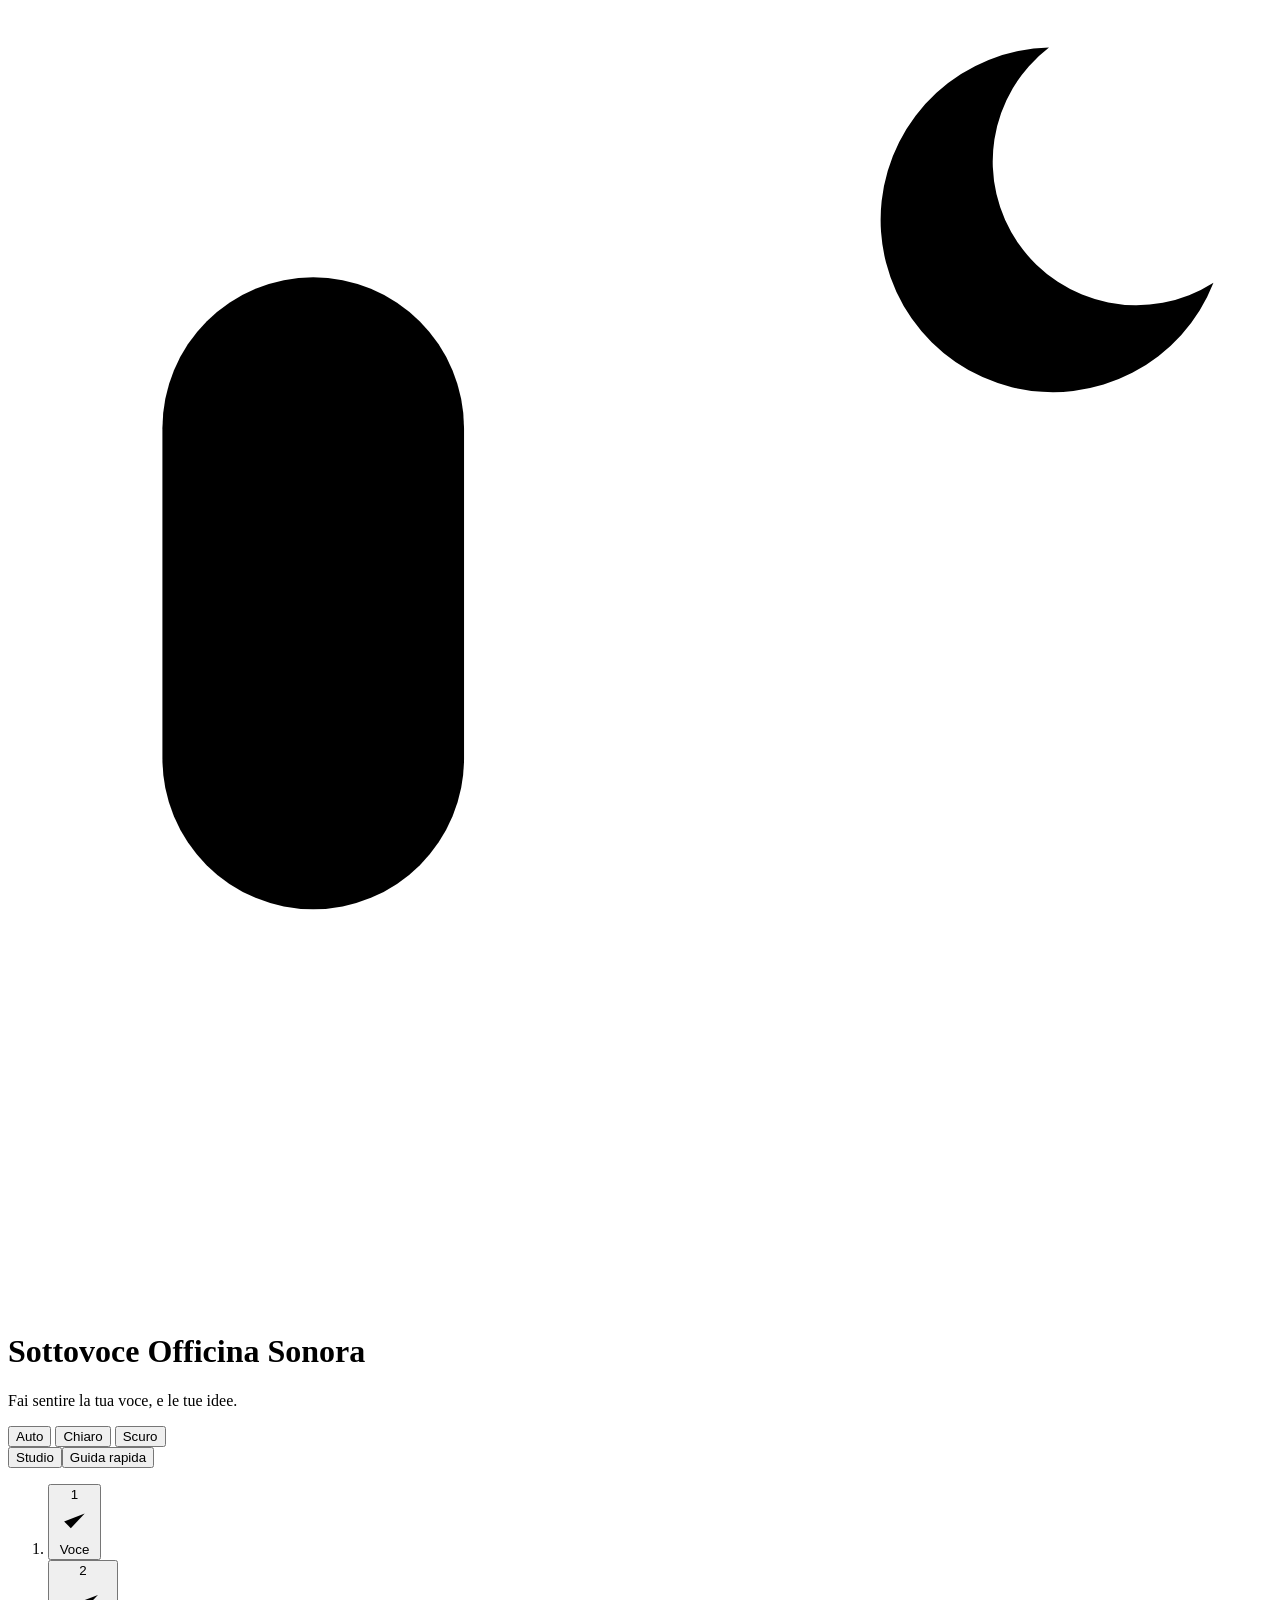
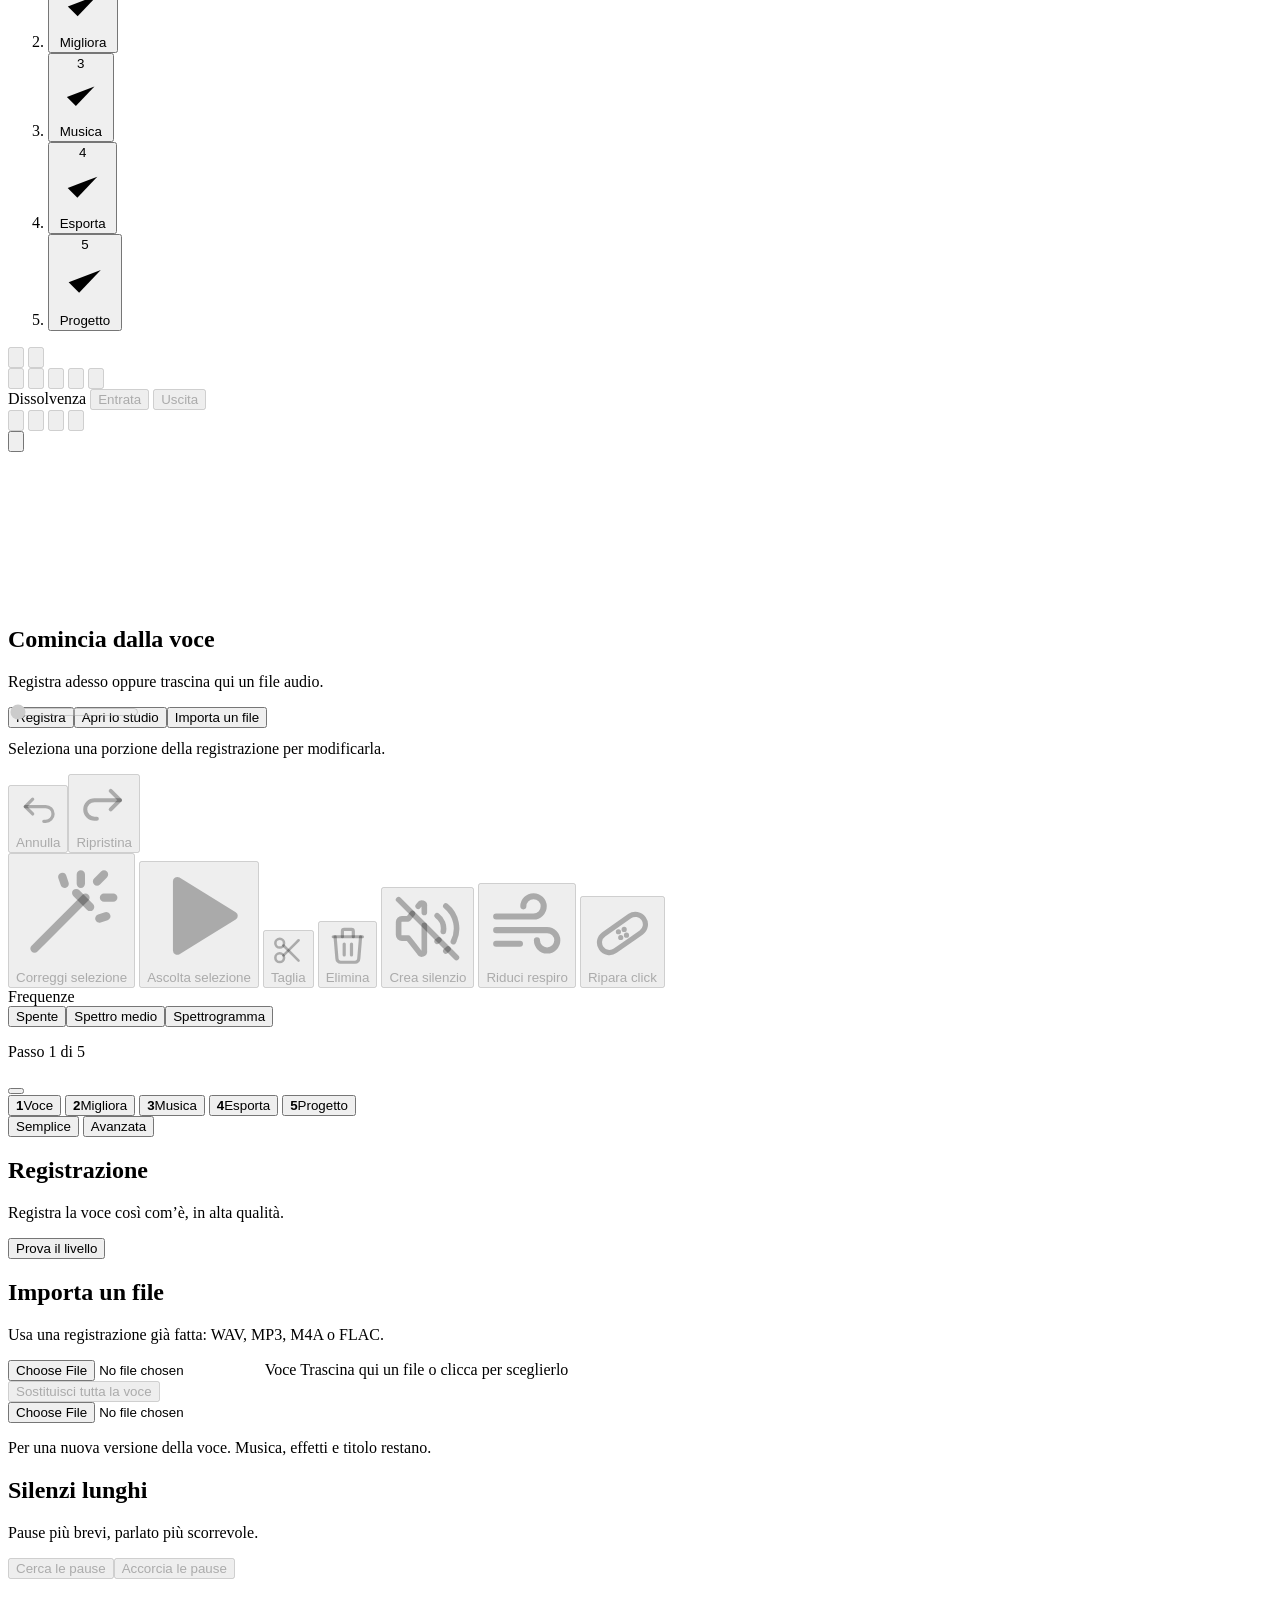
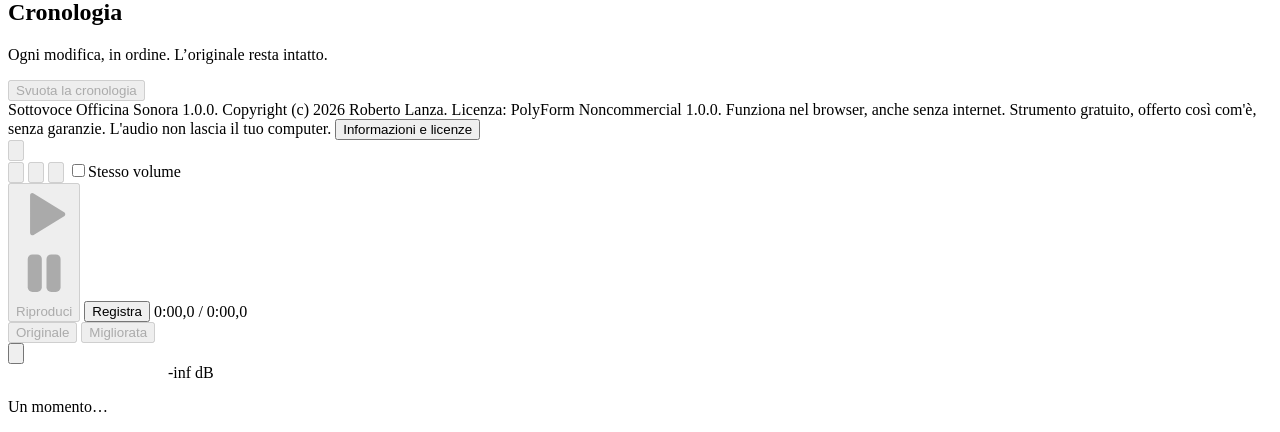
==== commit 0476bc82: "Modalità Studio per registrare Un pulsante "Studio" in alto (e "Apri lo studio" nella schermata iniz" ====
--- a/src/index.html
+++ b/src/index.html
@@ -42,7 +42,7 @@
         <button class="tseg" data-theme-btn="light" aria-pressed="false">Chiaro</button>
         <button class="tseg" data-theme-btn="dark" aria-pressed="false">Scuro</button>
       </div>
-      <button class="btn small" id="btnGuide">Guida rapida</button>
+      <button class="btn small studio-btn" id="btnStudio" type="button"><span class="recdot" aria-hidden="true"></span>Studio</button><button class="btn small" id="btnGuide">Guida rapida</button>
     </div>
   </header>
 
@@ -102,7 +102,7 @@
       <div class="empty-hint" id="emptyHint">
         <h2>Comincia dalla voce</h2>
         <p>Registra adesso oppure trascina qui un file audio.</p>
-        <div class="btnrow"><button class="btn rec-fill" id="emptyRec" type="button"><span class="recdot" aria-hidden="true"></span>Registra</button><button class="btn" id="emptyImport" type="button">Importa un file</button></div>
+        <div class="btnrow"><button class="btn rec-fill" id="emptyRec" type="button"><span class="recdot" aria-hidden="true"></span>Registra</button><button class="btn" id="emptyStudio" type="button">Apri lo studio</button><button class="btn" id="emptyImport" type="button">Importa un file</button></div>
       </div>
     </div>
     <input type="range" id="hscroll" class="vscroll" min="0" max="1000" value="0" aria-label="Scorri la forma d’onda" disabled>
@@ -138,7 +138,7 @@
     <p class="ns-text" id="nsText"></p>
     <div class="ns-actions"><button class="btn primary" id="nsMain" type="button"></button><button class="linkbtn" id="nsAlt" type="button" hidden></button></div>
   </section>
-  <nav class="tabs" role="tablist" aria-label="Fasi del lavoro">
+  <nav class="tabs" aria-label="Livello dei controlli">
     <button class="tab" role="tab" id="tab-rec" aria-controls="pane-rec" data-tab="rec" aria-selected="true"><b>1</b>Voce</button>
     <button class="tab" role="tab" id="tab-improve" aria-controls="pane-improve" data-tab="improve" aria-selected="false"><b>2</b>Migliora</button>
     <button class="tab" role="tab" id="tab-tracks" aria-controls="pane-tracks" data-tab="tracks" aria-selected="false"><b>3</b>Musica</button>
@@ -293,6 +293,17 @@
     <div class="panels">
       <article class="panel neutral" id="pExport"><h2 data-info="Il file usa le stesse regolazioni dell’ascolto. Il volume viene portato all’obiettivo in LUFS e un limitatore impedisce che i picchi distorcano.">Uscita</h2>
         <p class="desc">Il file finale suona come l’ascolto, al volume giusto.</p>
+        <div class="loud" id="loudMeter">
+          <div class="loud-h"><span id="loudT">Volume finale</span><b id="loudV"></b></div>
+          <div class="loud-bar" id="loudBar" role="img">
+            <span class="loud-zone" aria-hidden="true"></span>
+            <span class="loud-mark" id="loudSet" aria-hidden="true"></span>
+            <span class="loud-mark last" id="loudLast" aria-hidden="true" hidden></span>
+          </div>
+          <div class="loud-scale" aria-hidden="true"><span>-24</span><span>-20</span><span>-16</span><span>-12 LUFS</span></div>
+          <p class="loud-note" id="loudNote"></p>
+          <p class="loud-note" id="loudLastNote" hidden></p>
+        </div>
         <div class="body"></div>
         <div class="export-warn" id="exportWarn" role="status" hidden></div>
         <div class="btnrow"><button class="btn primary" id="btnExport" disabled>Esporta</button><button class="btn" id="btnStems" disabled>Tracce separate</button></div>
@@ -433,6 +444,23 @@
   <form method="dialog" class="dlg-foot"><button class="btn primary">Ho capito</button></form>
 </dialog>
 
+<dialog id="studio" class="studio" aria-labelledby="stTitle" aria-describedby="stHint">
+  <div class="st-top"><span class="st-brand"><span class="recdot" aria-hidden="true"></span>Studio</span><button class="btn" id="stClose" type="button">Esci dallo studio</button></div>
+  <div class="st-main">
+    <h2 class="st-title" id="stTitle">Pronto a registrare</h2>
+    <p class="st-time" id="stTime">0:00,0</p>
+    <div class="st-meter">
+      <div class="st-bar" aria-hidden="true"><span class="st-zone"></span><span class="st-clip"></span><span class="st-level" id="stLevel"></span><span class="st-peak" id="stPeak" hidden></span></div>
+      <div class="st-scale" aria-hidden="true"><span style="left:0.0%">-60</span><span style="left:20.0%">-48</span><span style="left:40.0%">-36</span><span style="left:60.0%">-24</span><span style="left:80.0%">-12</span><span style="left:90.0%">-6</span><span style="left:100.0%">0 dB</span></div>
+    </div>
+    <p class="st-hint" id="stHint" role="status"></p>
+    <div class="st-wavebox"><canvas class="st-wave" id="stWave" aria-hidden="true"></canvas></div>
+    <button class="st-rec" id="stRec" type="button" aria-label="Inizia a registrare"><span class="st-rec-ic" aria-hidden="true"></span></button>
+    <span class="st-rec-l" id="stRecL" aria-hidden="true">Registra</span>
+    <p class="st-keys">Barra spaziatrice o R per iniziare e fermare · Esc per uscire</p>
+    <p class="st-where" id="stWhere"></p>
+  </div>
+</dialog>
 <dialog id="musicAsk" class="voice-ask" aria-labelledby="maT" aria-describedby="maText">
   <h2 id="maT">C’è già una musica</h2>
   <p id="maText"></p>
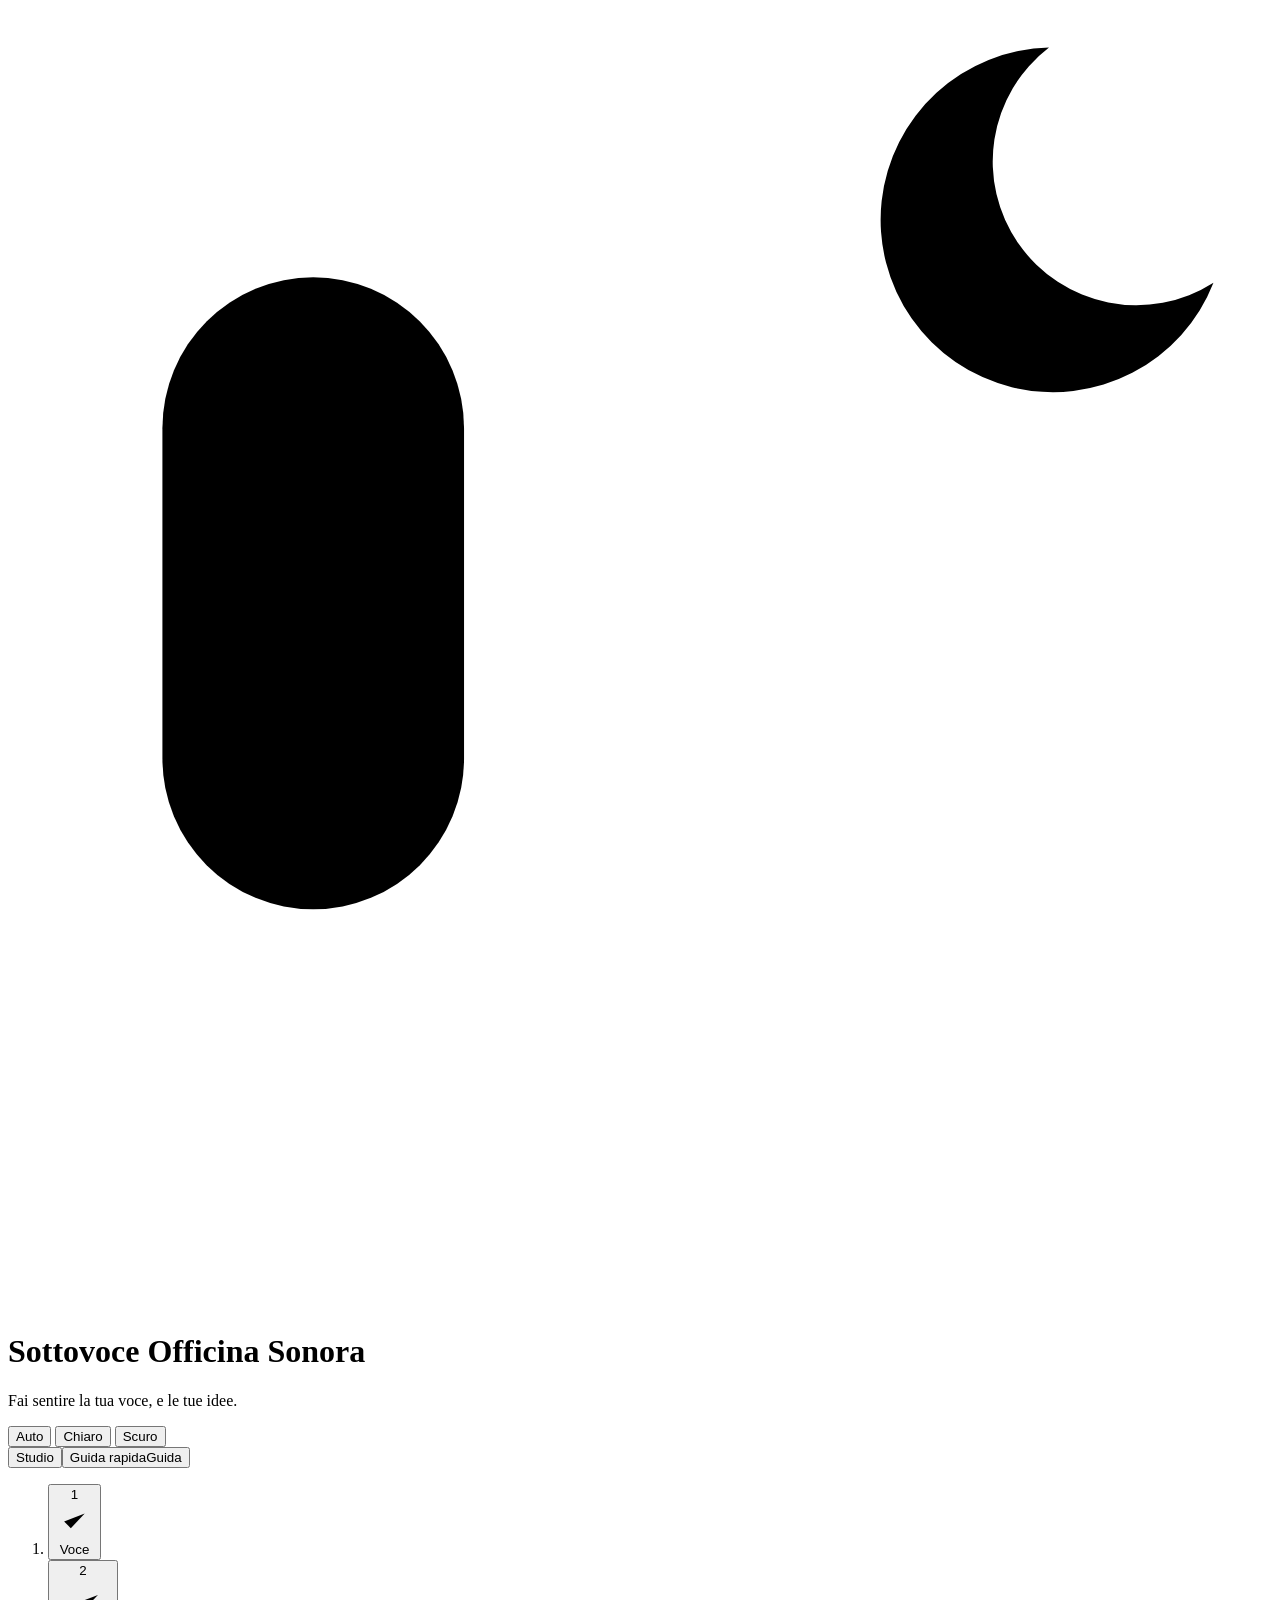
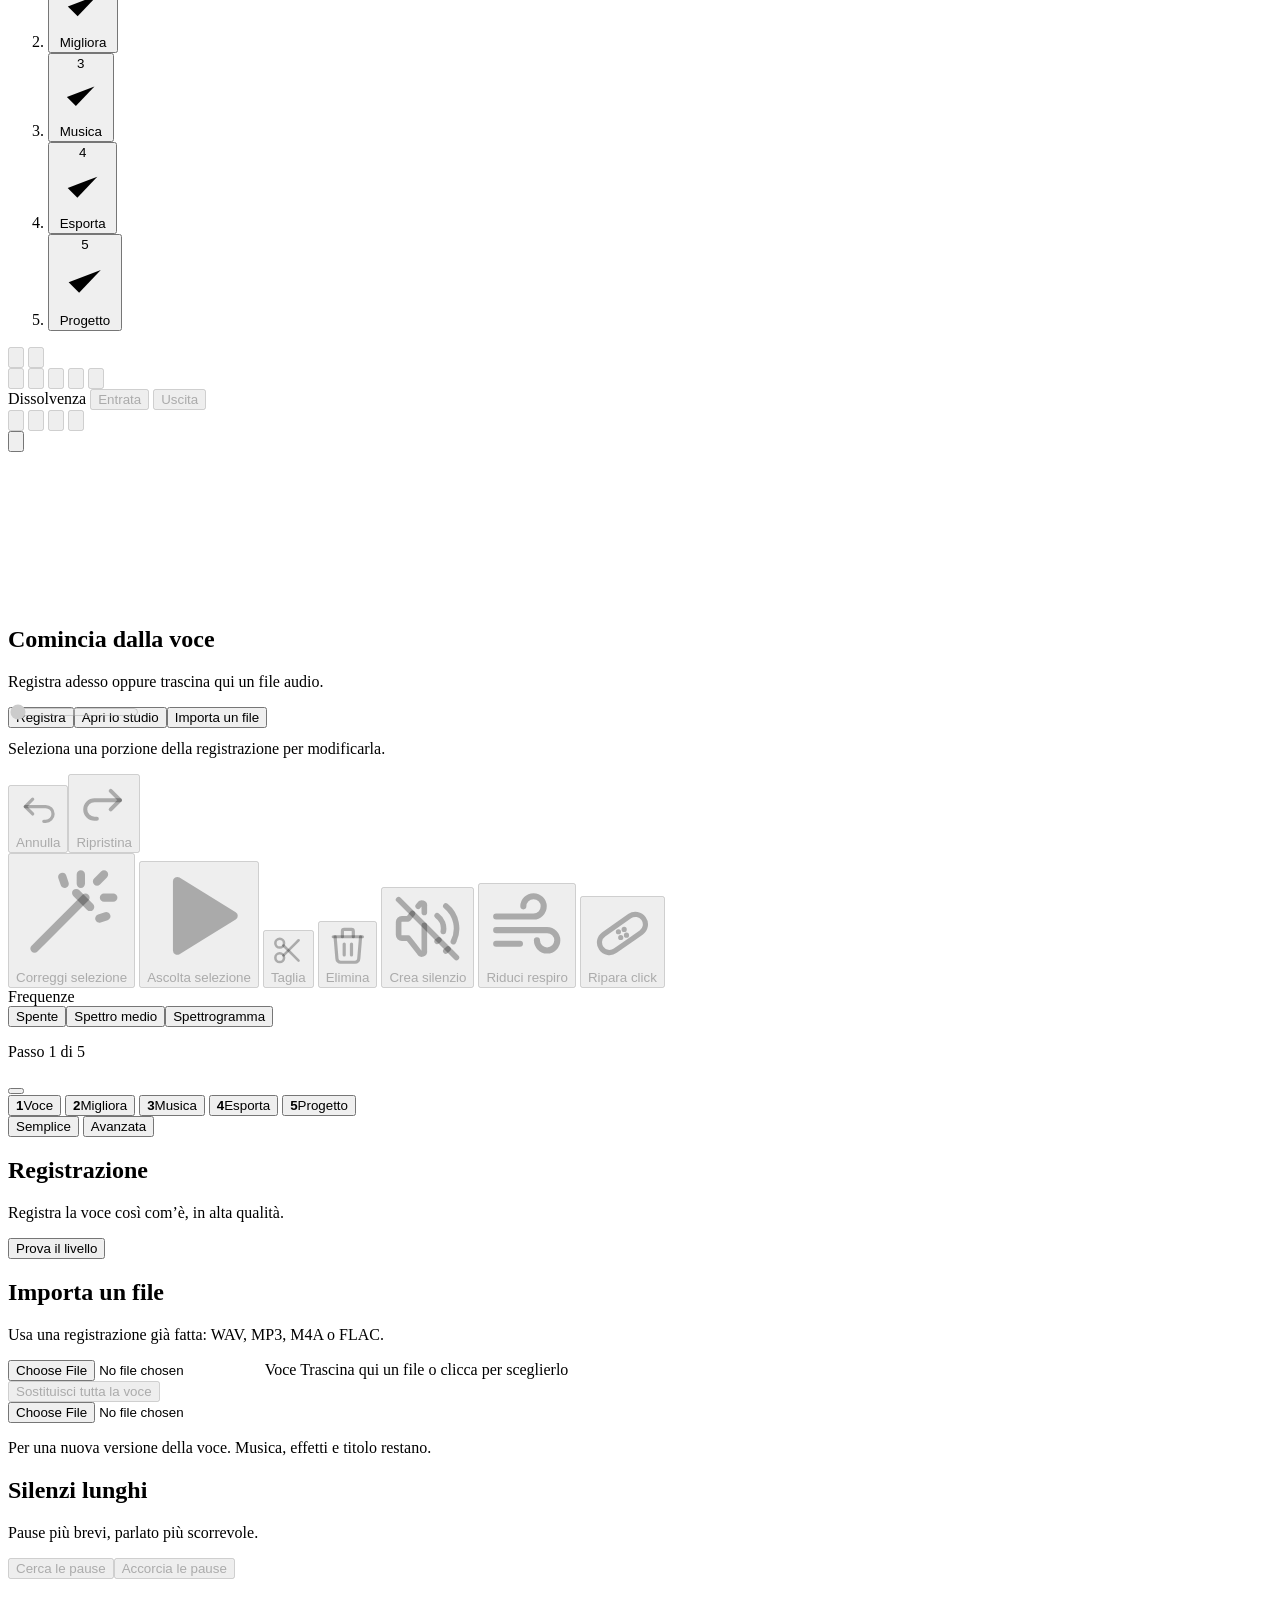
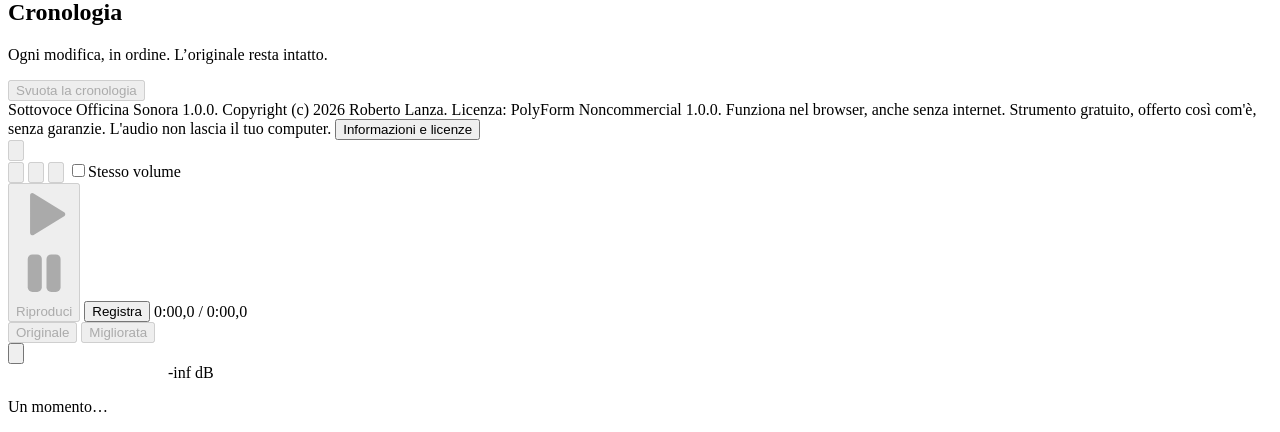
==== commit 29dde419: "Telefono e tablet - Schermi touch: menu, campi di testo, link e "Ascolta 10 s" alti almeno   44 pixe" ====
--- a/src/index.html
+++ b/src/index.html
@@ -42,7 +42,7 @@
         <button class="tseg" data-theme-btn="light" aria-pressed="false">Chiaro</button>
         <button class="tseg" data-theme-btn="dark" aria-pressed="false">Scuro</button>
       </div>
-      <button class="btn small studio-btn" id="btnStudio" type="button"><span class="recdot" aria-hidden="true"></span>Studio</button><button class="btn small" id="btnGuide">Guida rapida</button>
+      <button class="btn small studio-btn" id="btnStudio" type="button"><span class="recdot" aria-hidden="true"></span>Studio</button><button class="btn small" id="btnGuide" aria-label="Guida rapida"><span class="g-long">Guida rapida</span><span class="g-short" aria-hidden="true">Guida</span></button>
     </div>
   </header>
 
@@ -451,13 +451,13 @@
     <p class="st-time" id="stTime">0:00,0</p>
     <div class="st-meter">
       <div class="st-bar" aria-hidden="true"><span class="st-zone"></span><span class="st-clip"></span><span class="st-level" id="stLevel"></span><span class="st-peak" id="stPeak" hidden></span></div>
-      <div class="st-scale" aria-hidden="true"><span style="left:0.0%">-60</span><span style="left:20.0%">-48</span><span style="left:40.0%">-36</span><span style="left:60.0%">-24</span><span style="left:80.0%">-12</span><span style="left:90.0%">-6</span><span style="left:100.0%">0 dB</span></div>
+      <div class="st-scale" aria-hidden="true"><span style="left:0.0%">-60</span><span style="left:20.0%">-48</span><span style="left:40.0%">-36</span><span style="left:60.0%">-24</span><span style="left:80.0%">-12</span><span style="left:90.0%" class="st-s6">-6</span><span style="left:100.0%">0 dB</span></div>
     </div>
     <p class="st-hint" id="stHint" role="status"></p>
     <div class="st-wavebox"><canvas class="st-wave" id="stWave" aria-hidden="true"></canvas></div>
     <button class="st-rec" id="stRec" type="button" aria-label="Inizia a registrare"><span class="st-rec-ic" aria-hidden="true"></span></button>
     <span class="st-rec-l" id="stRecL" aria-hidden="true">Registra</span>
-    <p class="st-keys">Barra spaziatrice o R per iniziare e fermare · Esc per uscire</p>
+    <p class="st-keys" id="stKeys">Barra spaziatrice o R per iniziare e fermare · Esc per uscire</p>
     <p class="st-where" id="stWhere"></p>
   </div>
 </dialog>
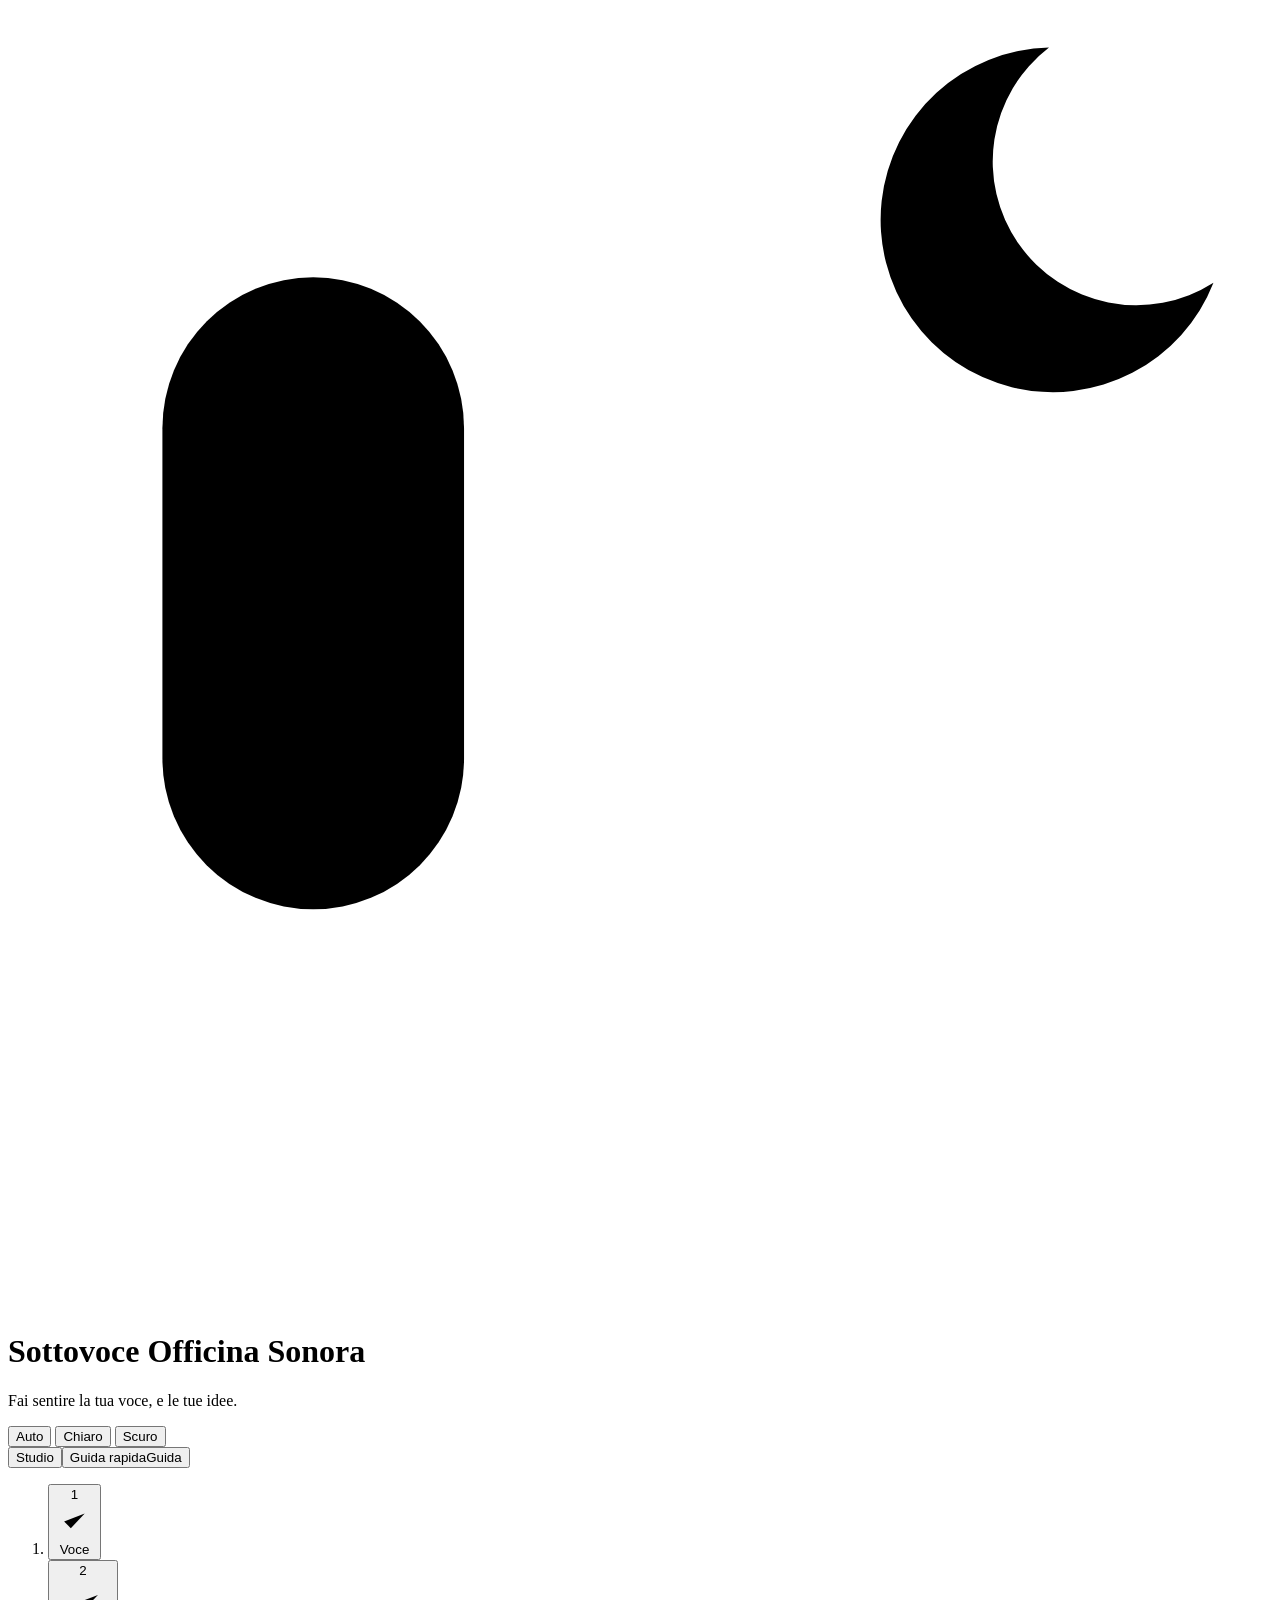
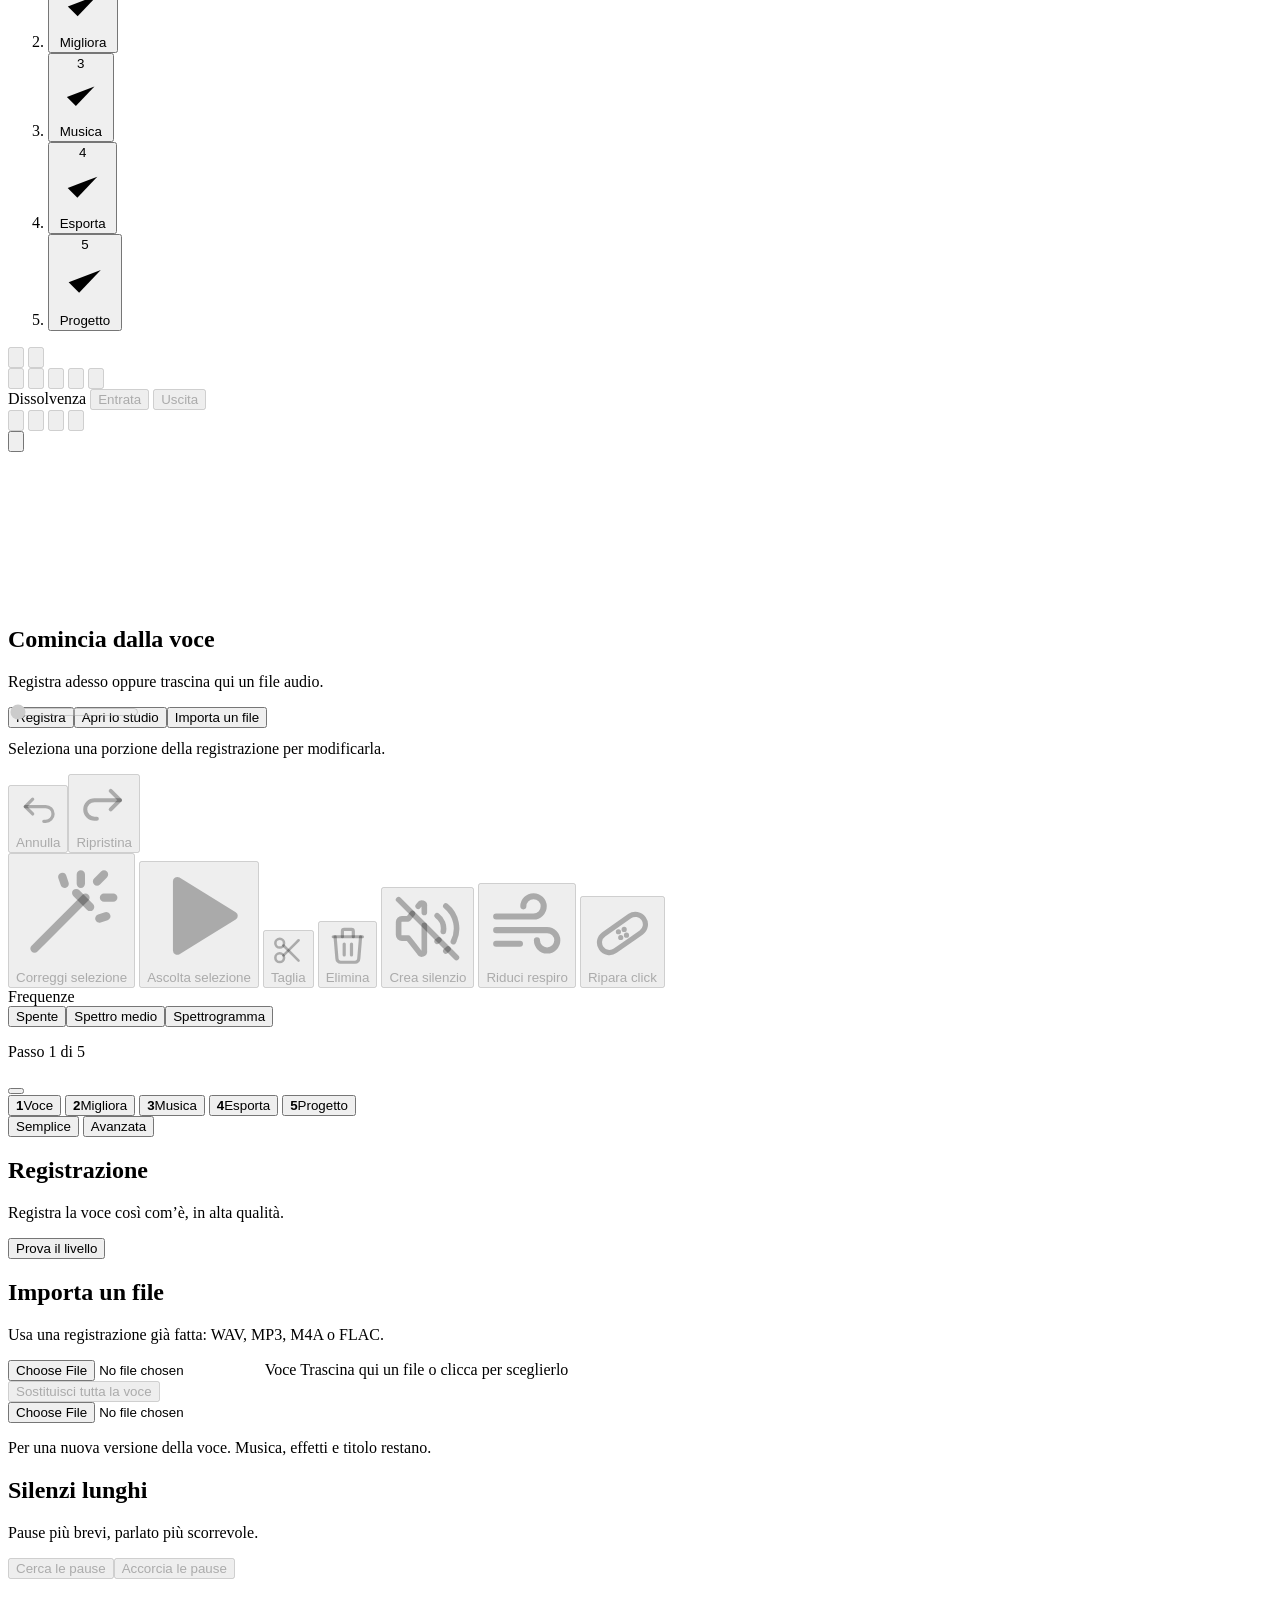
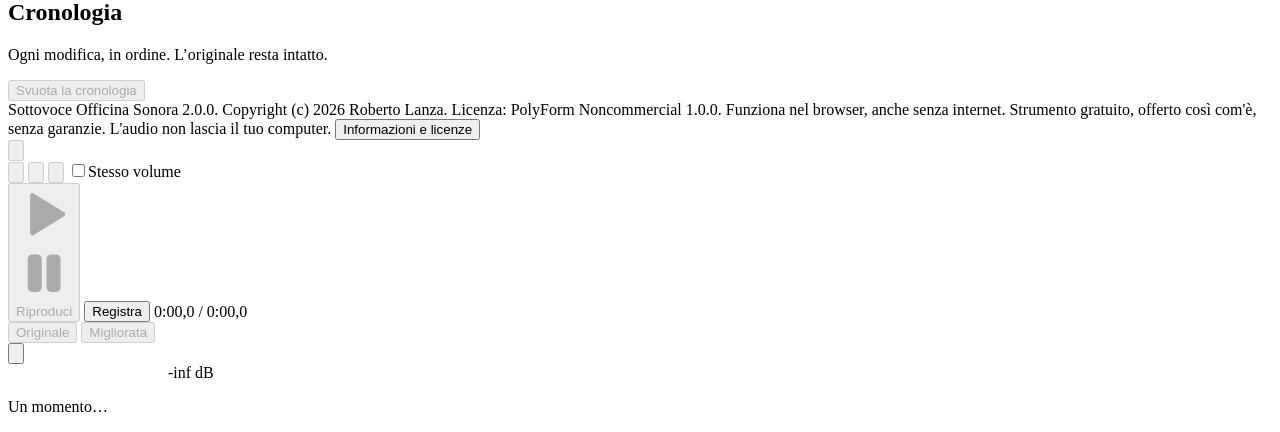
==== commit 4bbd0abc: "Versione 2.0.0: README e screenshot nuovi - Numero di versione 2.0.0 nell'app e nei file salvati. - " ====
--- a/src/index.html
+++ b/src/index.html
@@ -352,7 +352,7 @@
   </div>
 
   <footer class="foot">
-    <span>Sottovoce Officina Sonora 1.0.0. Copyright (c) 2026 Roberto Lanza. Licenza: PolyForm Noncommercial 1.0.0.</span>
+    <span>Sottovoce Officina Sonora 2.0.0. Copyright (c) 2026 Roberto Lanza. Licenza: PolyForm Noncommercial 1.0.0.</span>
     <span>Funziona nel browser, anche senza internet. Strumento gratuito, offerto così com'è, senza garanzie. L'audio non lascia il tuo computer.</span>
     <button class="linkbtn" id="btnInfo">Informazioni e licenze</button>
   </footer>
@@ -390,7 +390,7 @@
   <path d="M346.5 161.7A160 160 0 0 1 346.5 228.3" fill="none" stroke="var(--logo-a)" stroke-width="28" stroke-linecap="round"/>
   <path d="M394.9 44.0A48 48 0 1 0 440.7 109.5A40 40 0 0 1 394.9 44.0Z" fill="var(--logo-b)"/>
   </g></svg><div><h2 id="infoT" style="margin:0">Informazioni e licenze</h2><p class="slogan" style="margin:2px 0 0">Sottovoce. Fai sentire la tua voce, e le tue idee.</p></div></div>
-  <p><b>Sottovoce Officina Sonora</b>, versione 1.0.0, è stato ideato da Roberto Lanza.<br>Copyright (c) 2026 Roberto Lanza. Licenza: PolyForm Noncommercial 1.0.0.</p>
+  <p><b>Sottovoce Officina Sonora</b>, versione 2.0.0, è stato ideato da Roberto Lanza.<br>Copyright (c) 2026 Roberto Lanza. Licenza: PolyForm Noncommercial 1.0.0.</p>
   <h3>Condizioni d’uso</h3>
   <p>Libero per uso personale, didattico e senza scopo di lucro. Non è consentito l’uso commerciale.</p>
   <p class="note">Questo è un riassunto in parole semplici: fa fede il testo ufficiale della licenza, in inglese, qui sotto e su <a href="https://polyformproject.org/licenses/noncommercial/1.0.0" target="_blank" rel="noopener">polyformproject.org/licenses/noncommercial/1.0.0</a>.</p>
